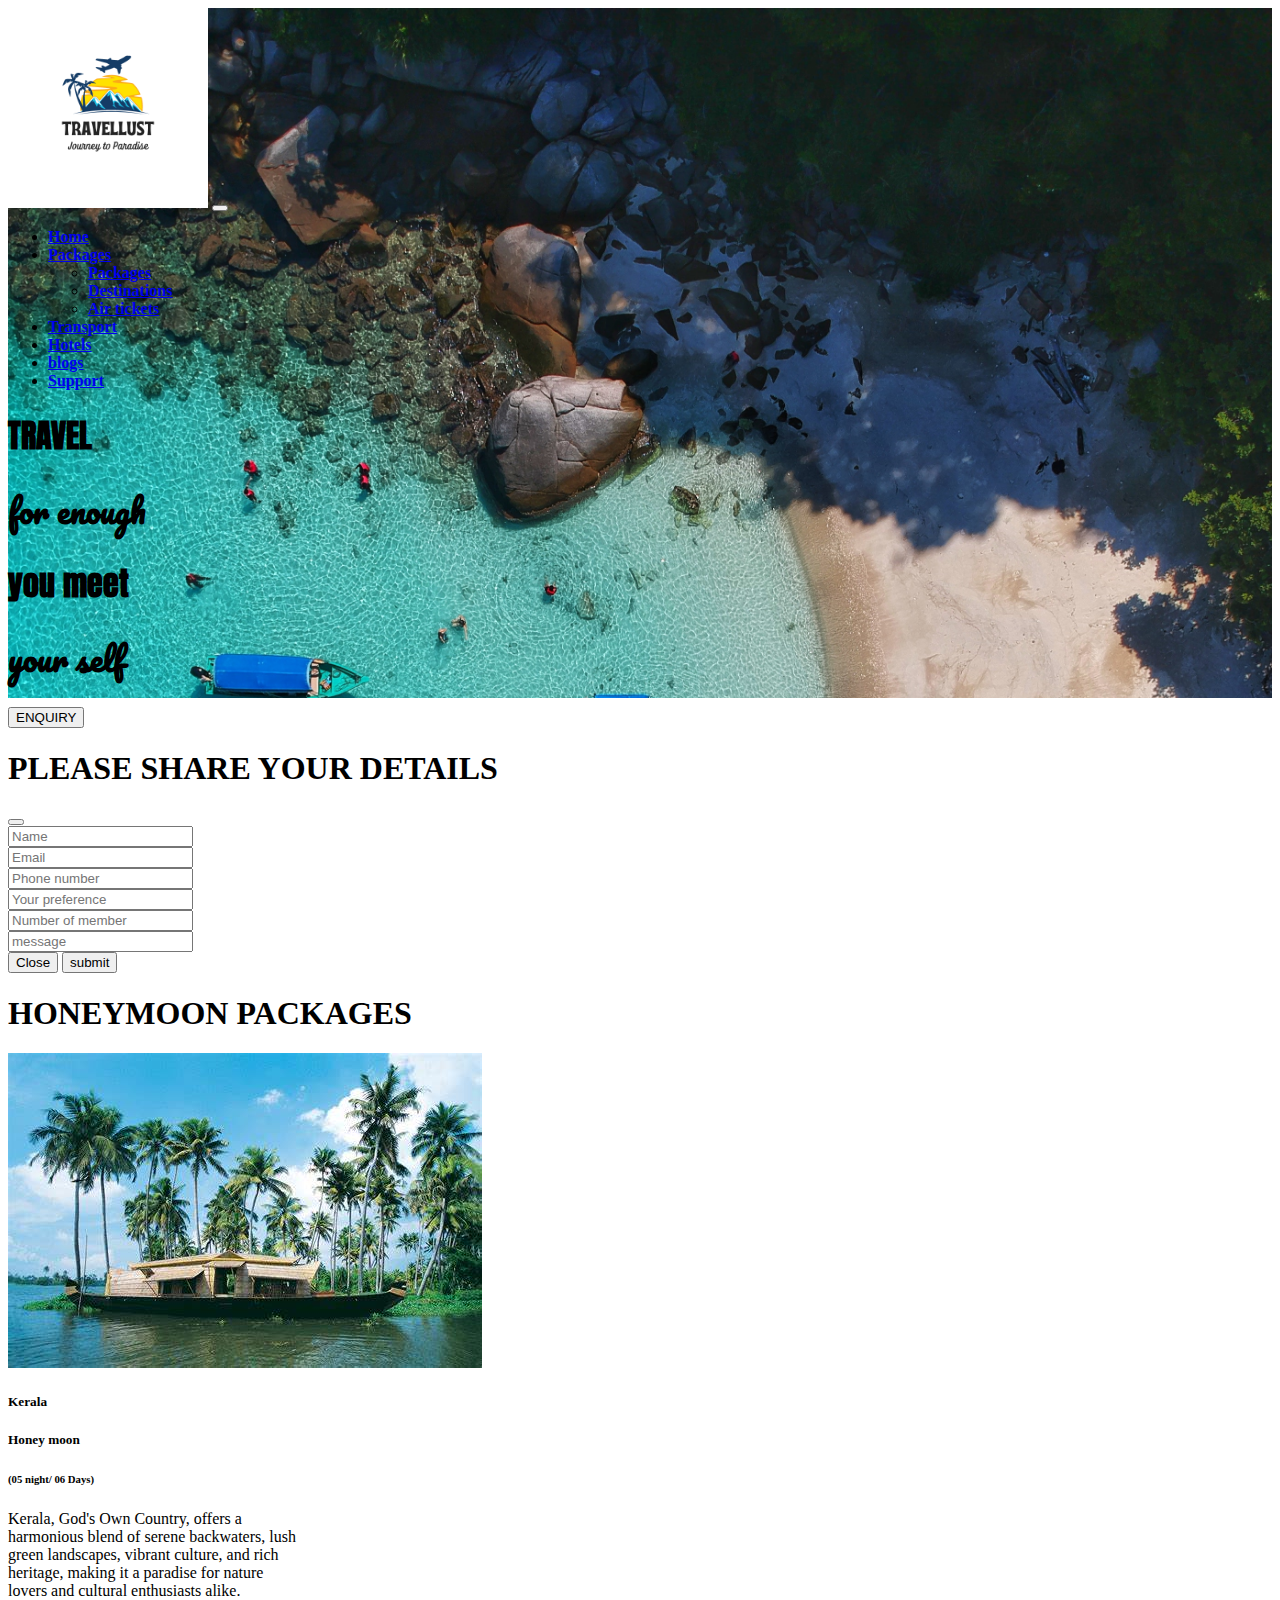
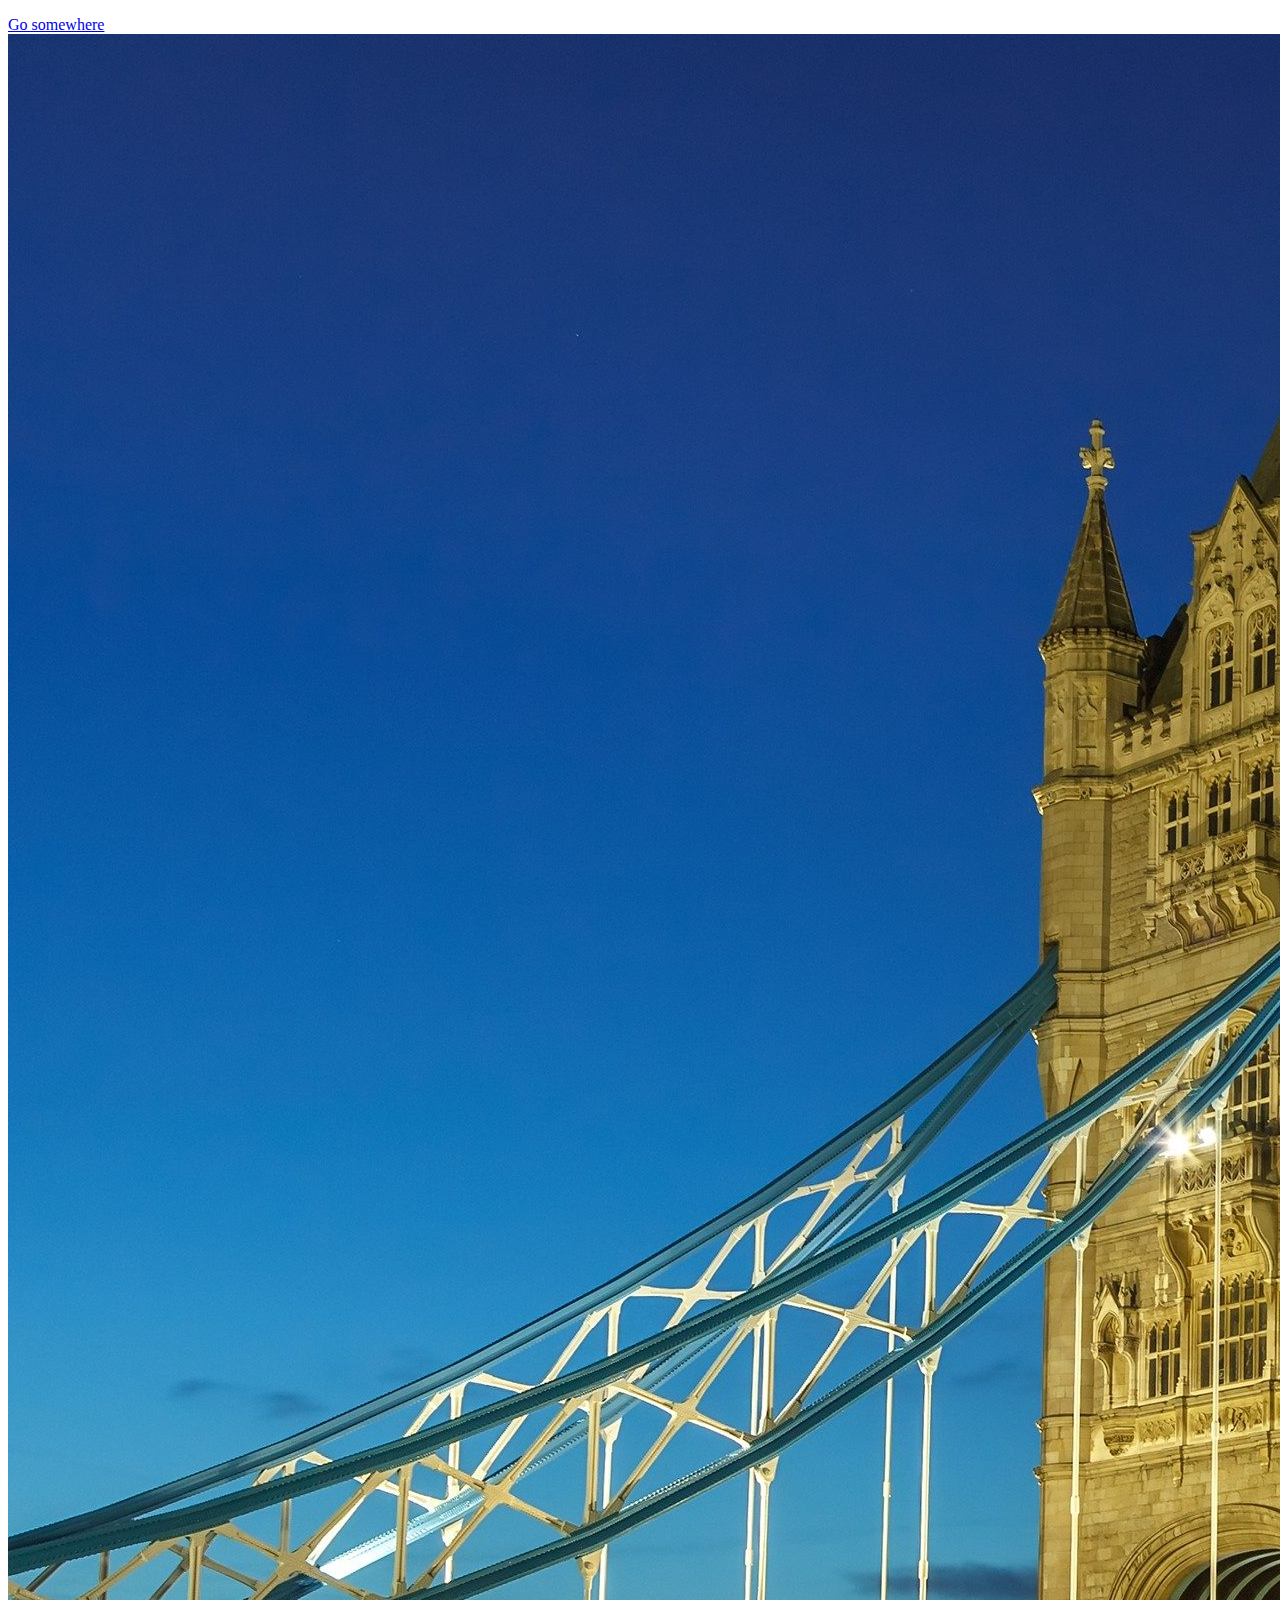
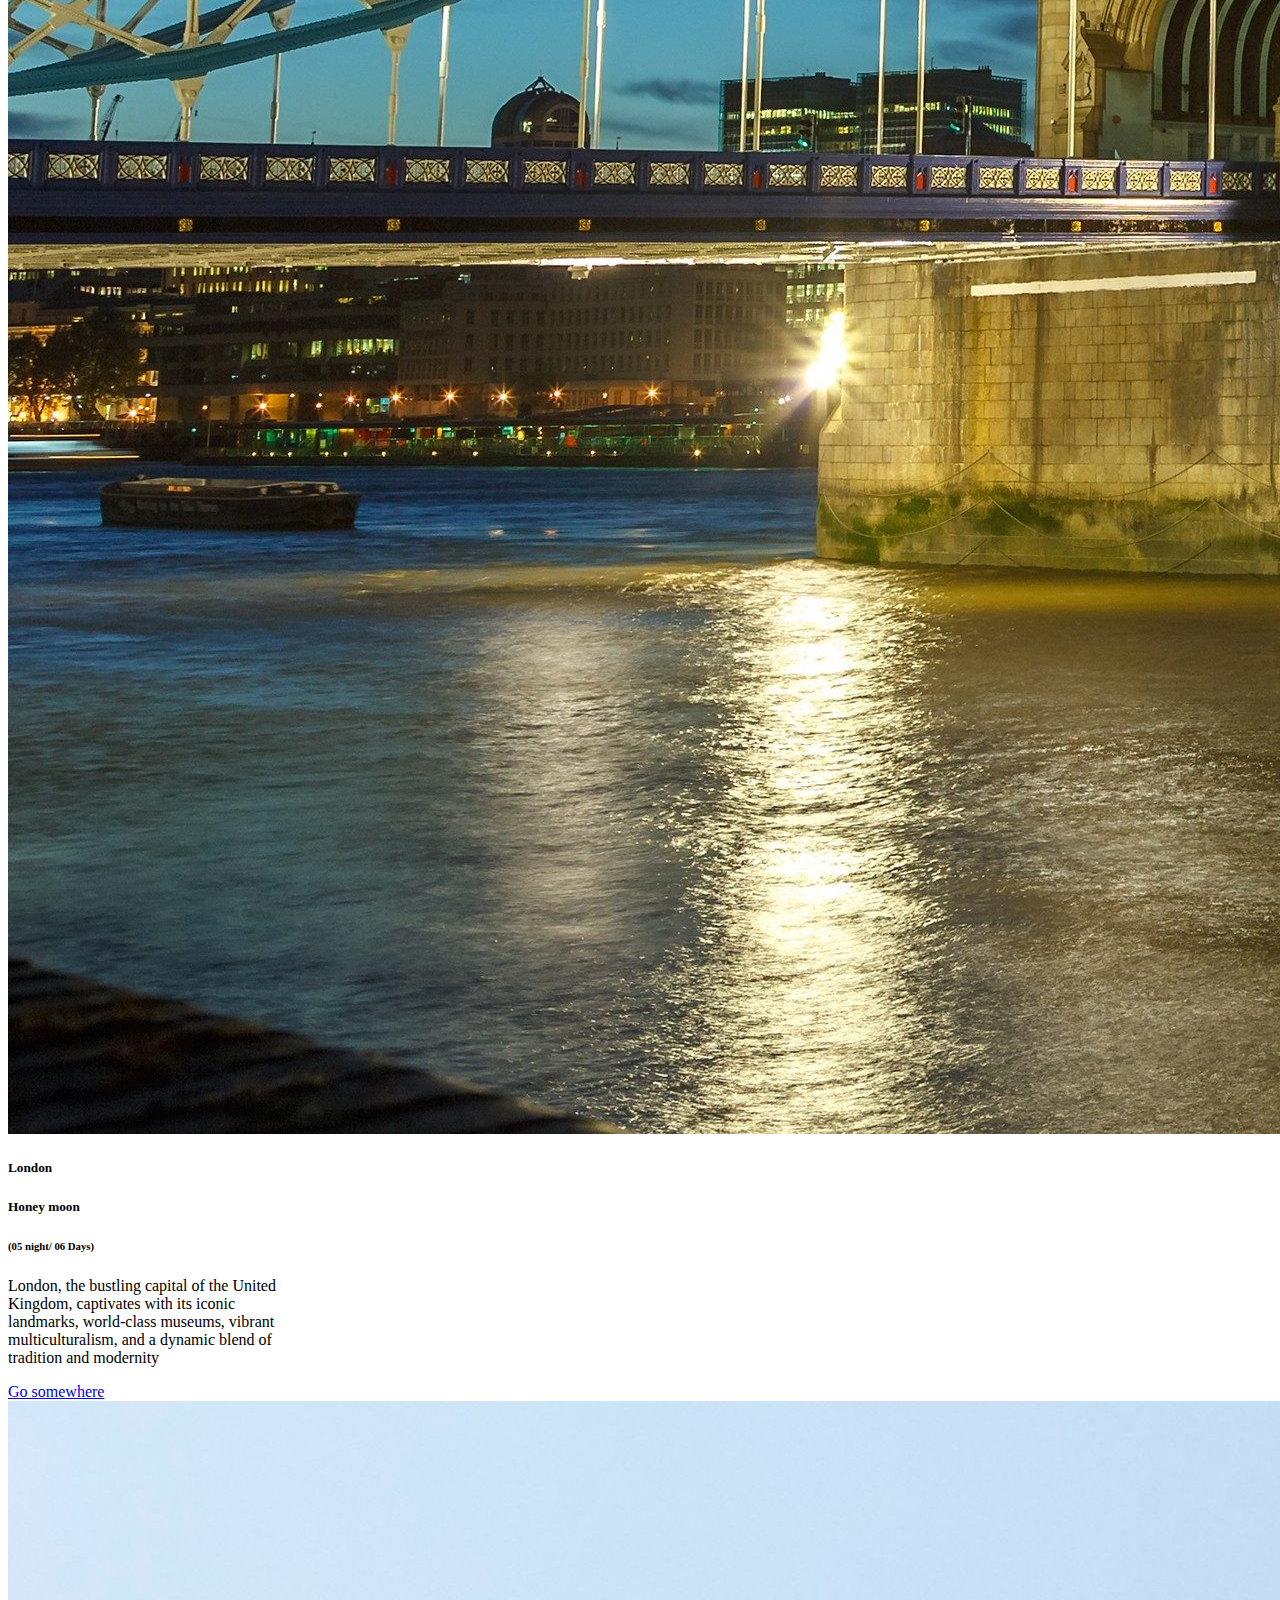
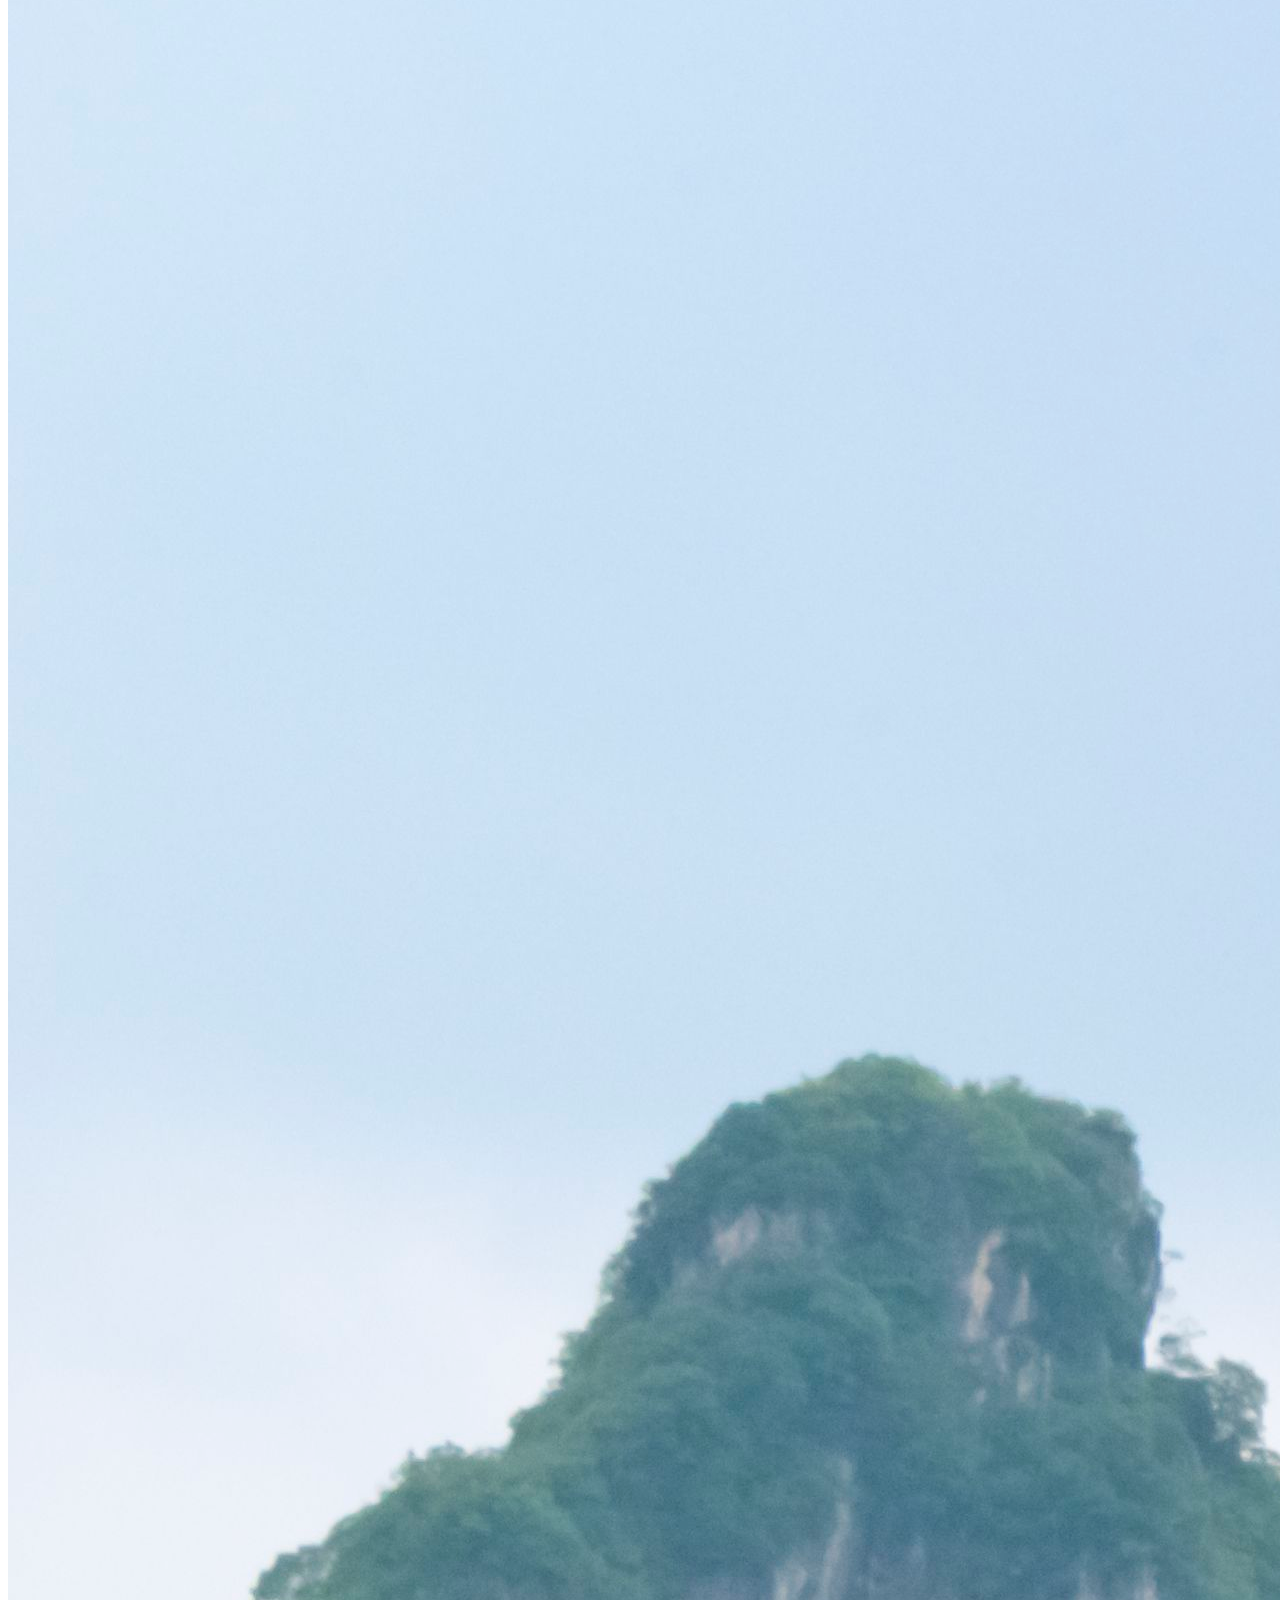
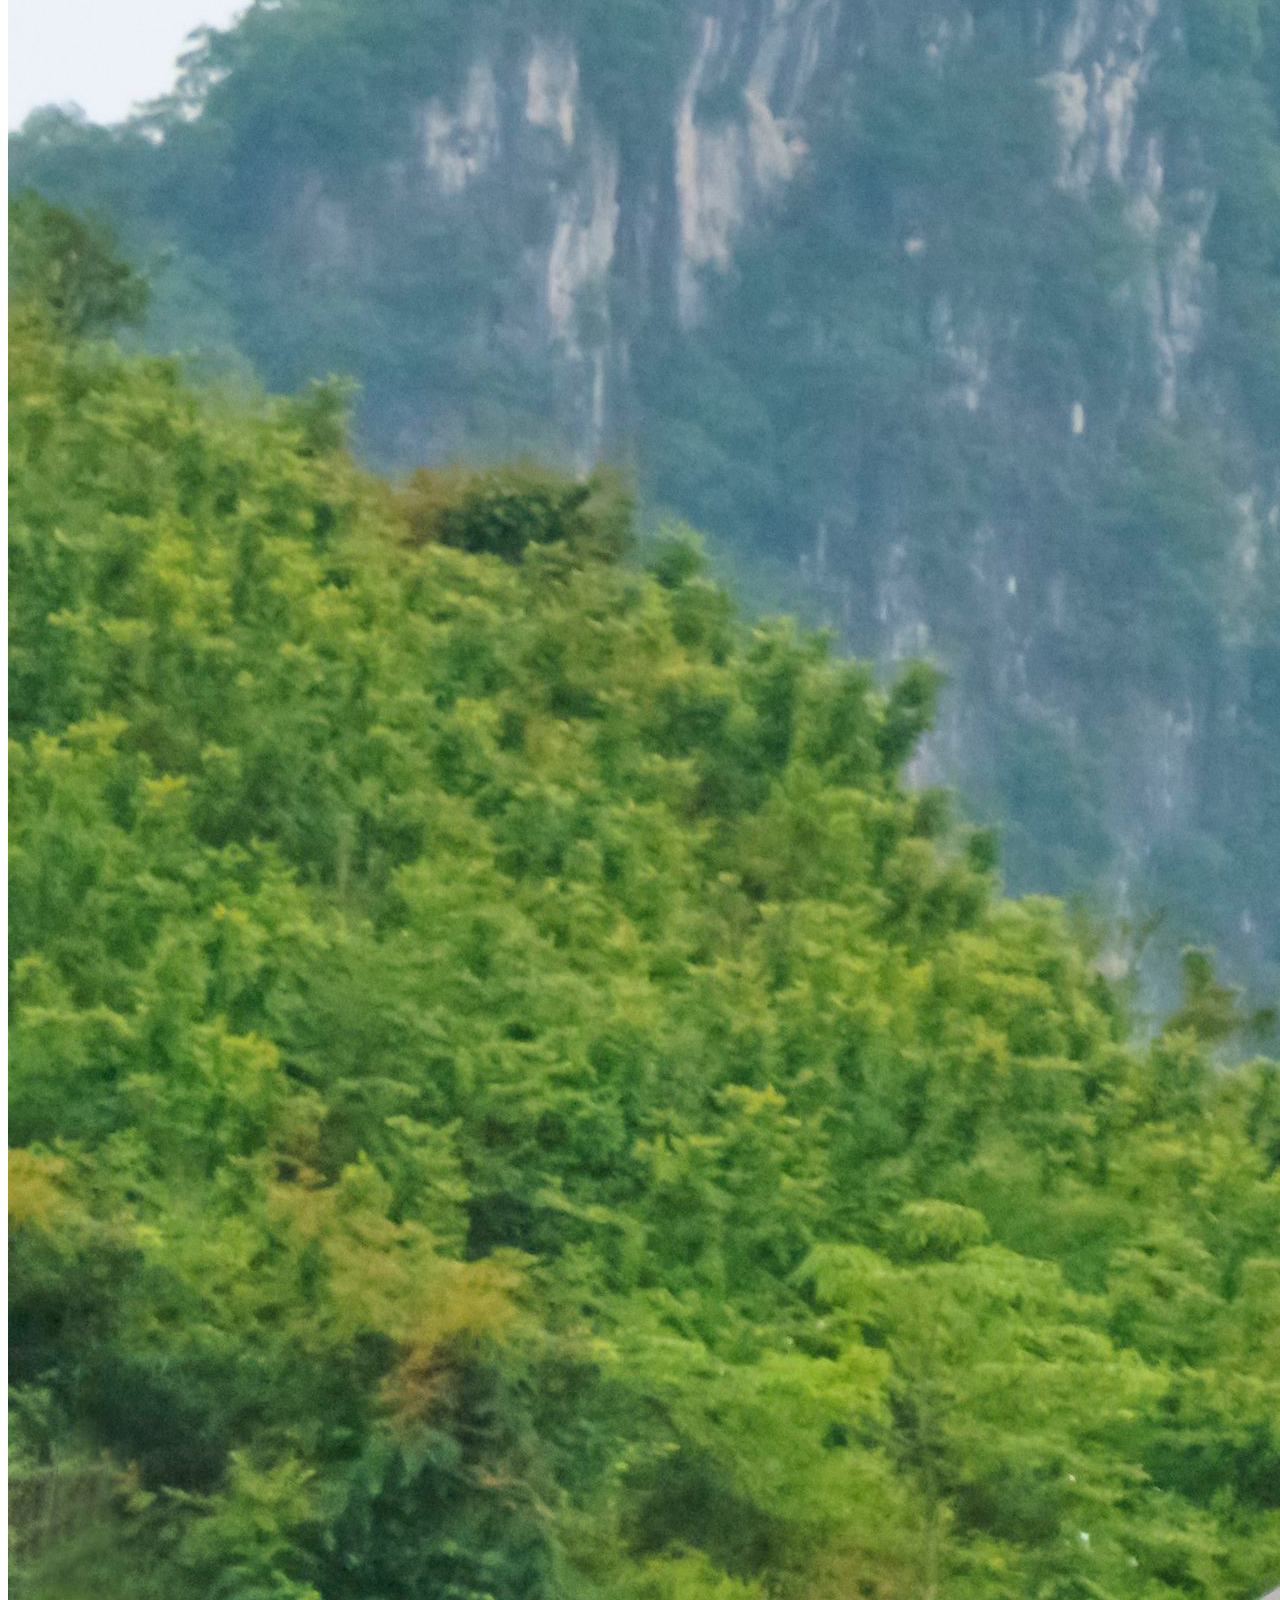
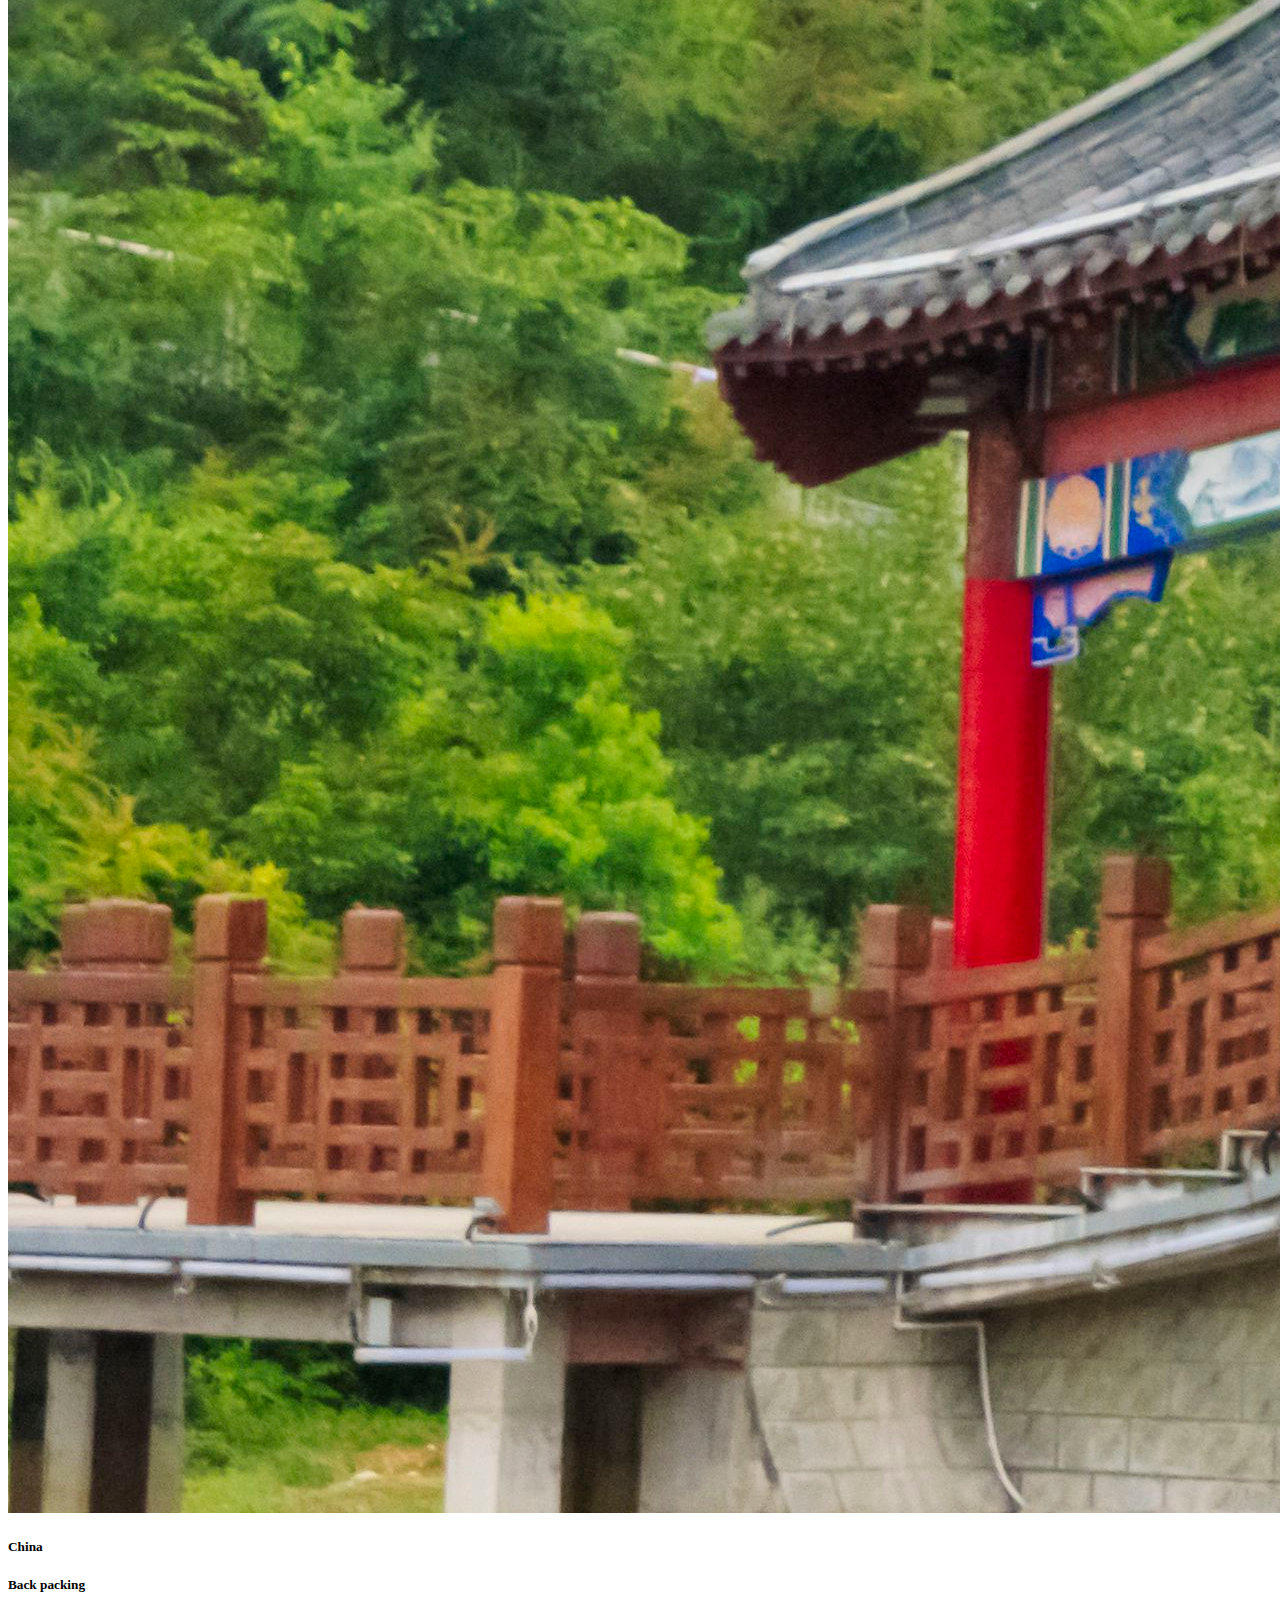
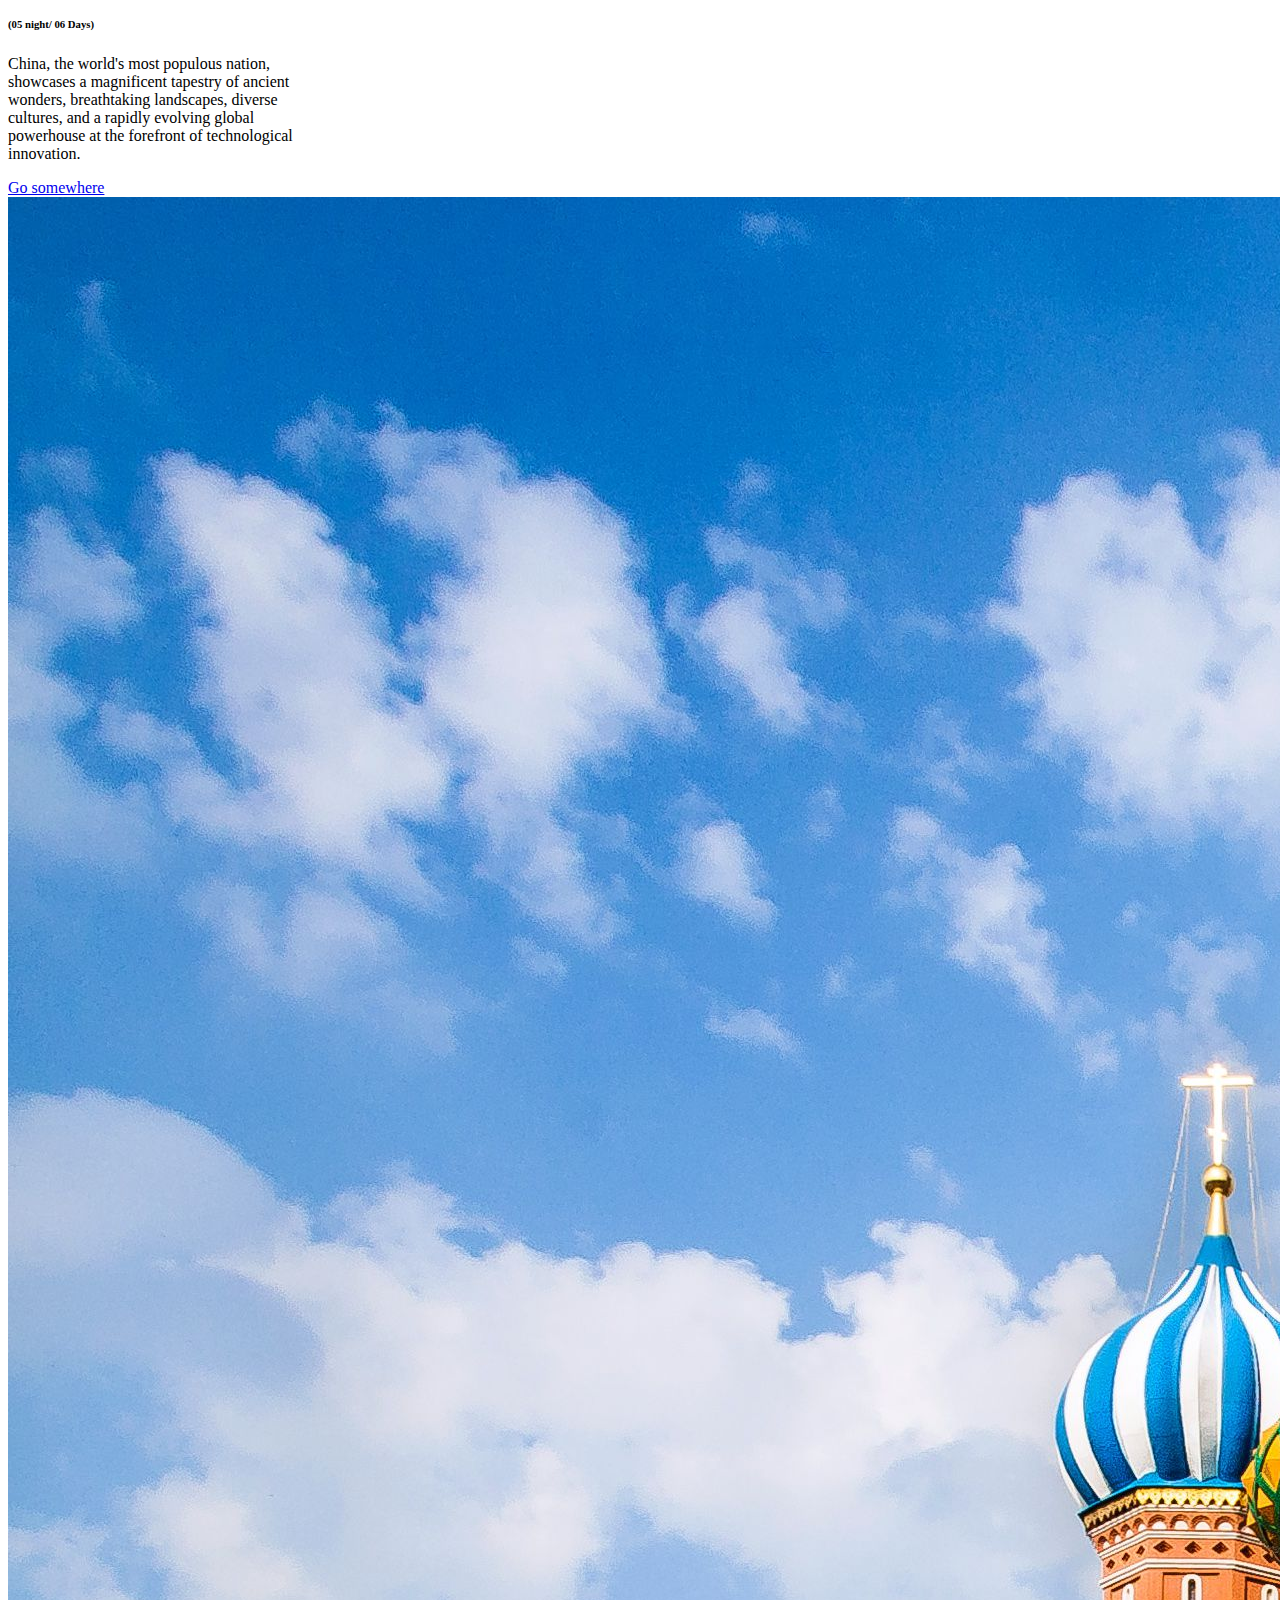
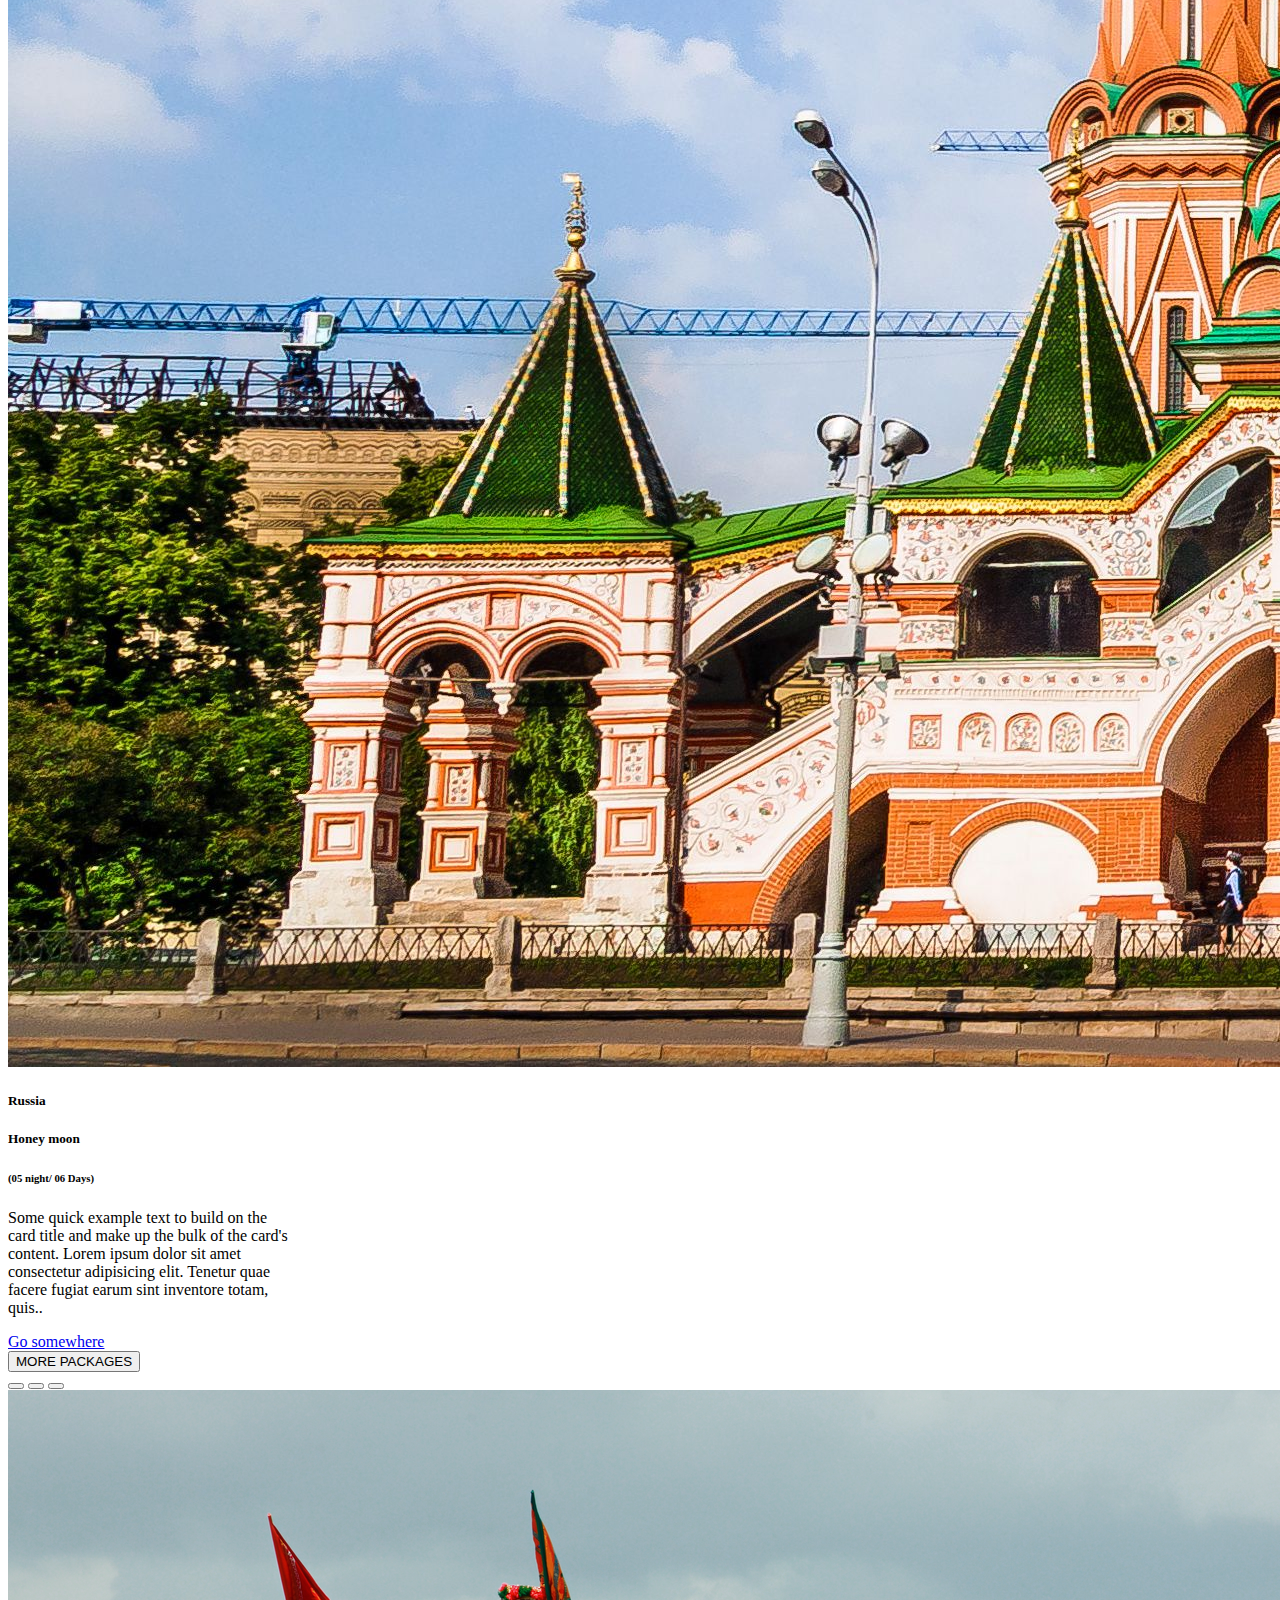
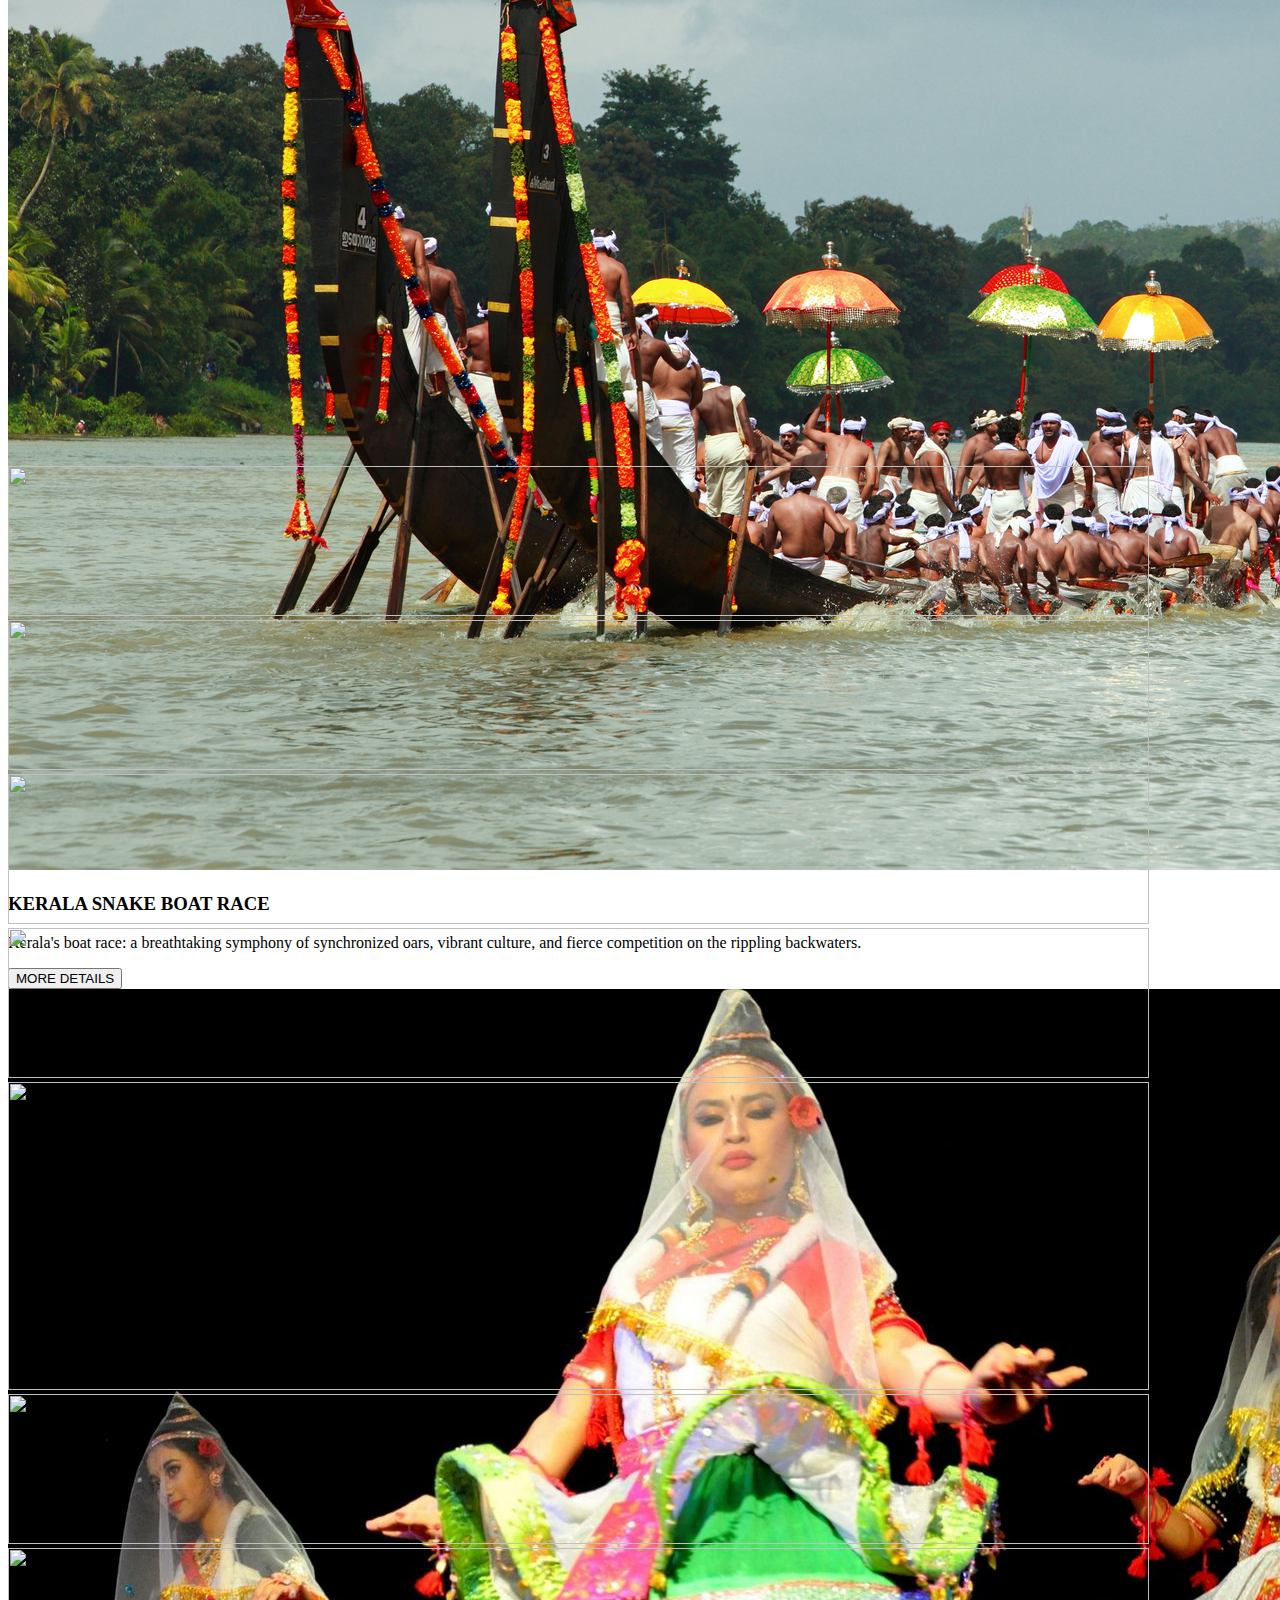
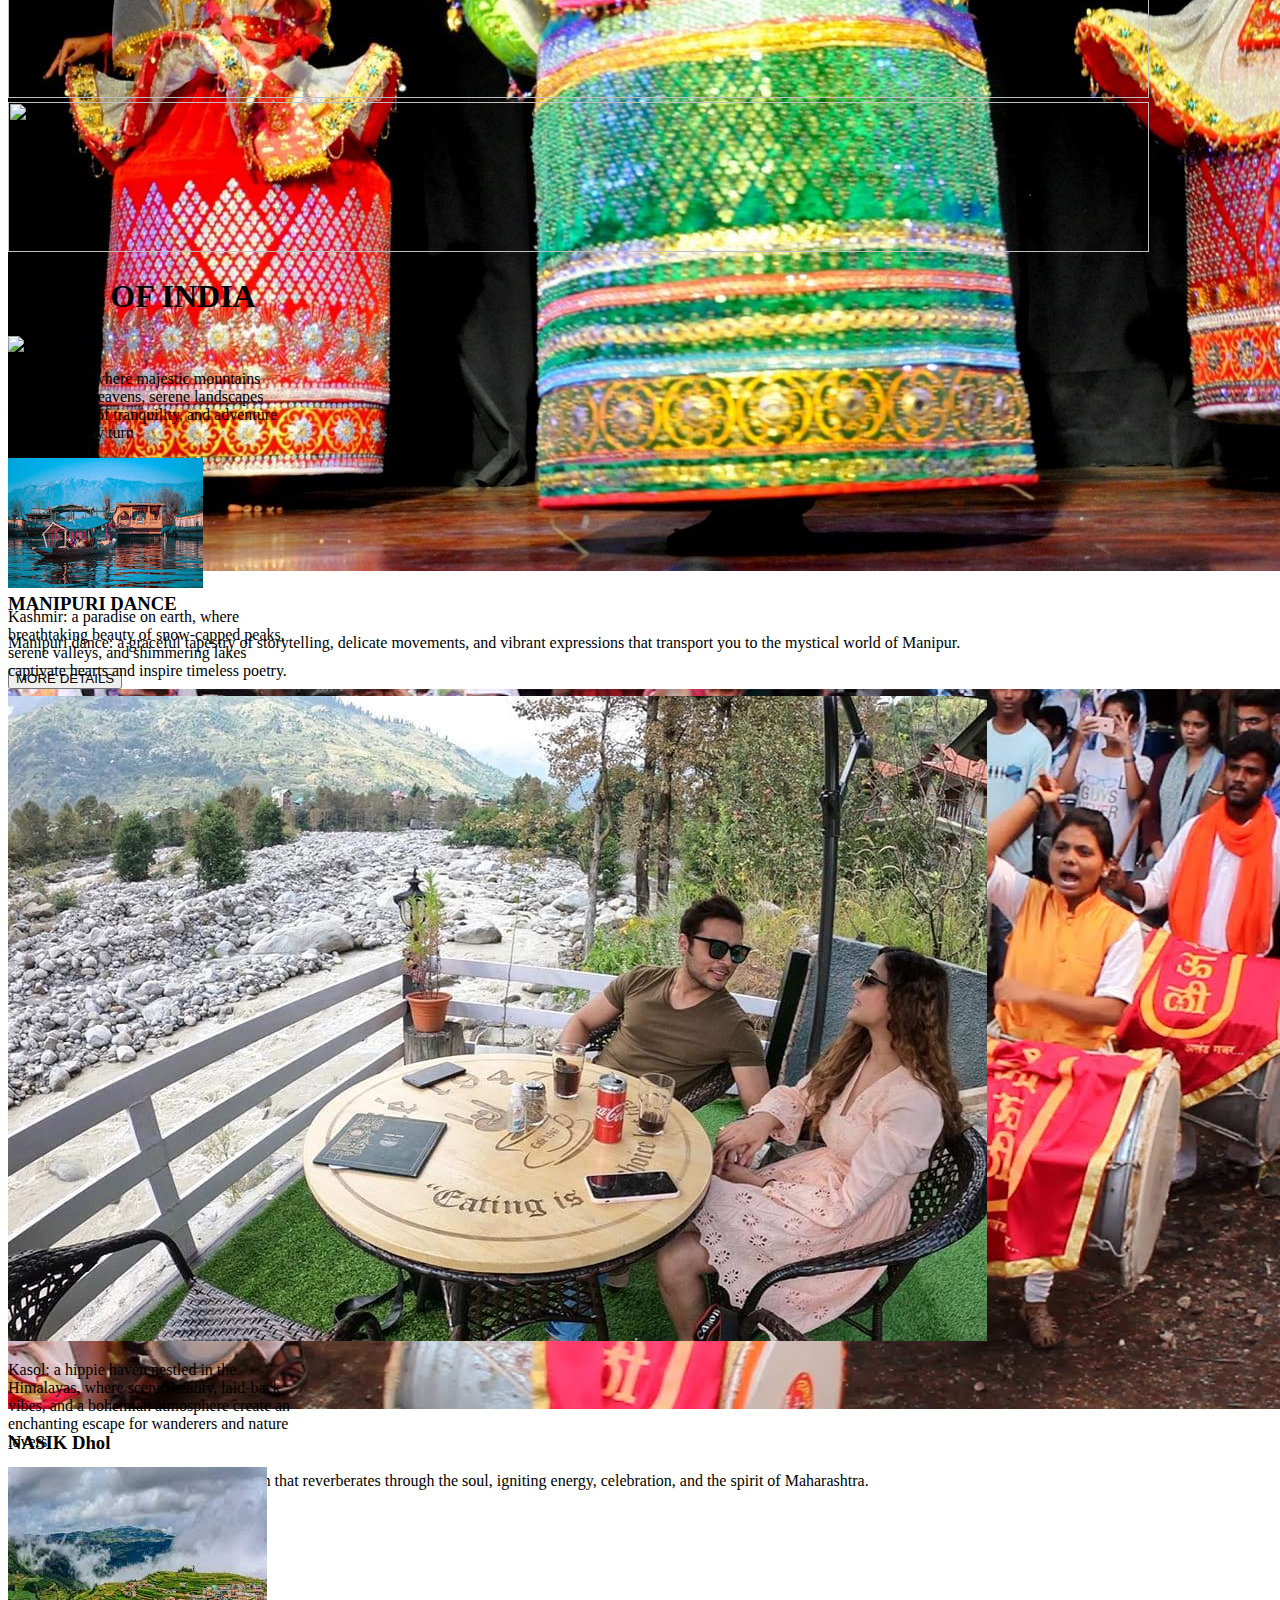
==== index.html @ fcc04235 "portfolio" ====
<!DOCTYPE html>
<html lang="en">
<head>
    <meta charset="UTF-8">
    <meta http-equiv="X-UA-Compatible" content="IE=edge">
    <meta name="viewport" content="width=device-width, initial-scale=1.0">
    <title>webdesign</title>
    <link href="https://cdn.jsdelivr.net/npm/bootstrap@5.3.0/dist/css/bootstrap.min.css" rel="stylesheet" integrity="sha384-9ndCyUaIbzAi2FUVXJi0CjmCapSmO7SnpJef0486qhLnuZ2cdeRhO02iuK6FUUVM" crossorigin="anonymous">
    <link rel="stylesheet" href="/style.css">
    <link rel="preconnect" href="https://fonts.googleapis.com">
    <link rel="preconnect" href="https://fonts.gstatic.com" crossorigin>
    <link href="https://fonts.googleapis.com/css2?family=Anton&family=Caprasimo&family=Chela+One&family=Courgette&family=Dancing+Script&family=Lobster&family=Open+Sans:ital@1&family=Pacifico&family=Permanent+Marker&family=Solway:wght@300&family=Staatliches&family=Ysabeau+Infant:wght@1&display=swap" rel="stylesheet">

<body>
  <!-- navbar div -->
  <div class="container-navbar">
   <!-- bootstrap navbar -->
   <nav class="navbar navbar-expand-lg  ">
    <div class="container-fluid">
      <a class="navbar-brand" href="#"><img src="/TRAVELLUST.png" id="img" alt=""></a>
      <button class="navbar-toggler" type="button" data-bs-toggle="collapse" data-bs-target="#navbarNavDropdown" aria-controls="navbarNavDropdown" aria-expanded="false" aria-label="Toggle navigation">
        <span class="navbar-toggler-icon"></span>
      </button>
      <div class="collapse navbar-collapse " id="navbarNavDropdown ">
        <ul class="navbar-nav ms-auto" id="navid">
          <li class="nav-item">
            <a class="nav-link active text-white " aria-current="page" href="#">Home</a>
          </li>
          <li class="nav-item dropdown">
            <a class="nav-link dropdown-toggle text-white" href="#" role="button" data-bs-toggle="dropdown" aria-expanded="false">
              Packages
            </a>
            <ul class="dropdown-menu">
              <li><a class="dropdown-item " href="#">Packages</a></li>
              <li><a class="dropdown-item " href="#">Destinations</a></li>
              <li><a class="dropdown-item " href="#">Air tickets</a></li>
            </ul>
          </li>
          <li class="nav-item">
            <a class="nav-link text-white" href="#">Transport</a>
          </li>
          <li class="nav-item">
            <a class="nav-link text-white" href="#">Hotels</a>
          </li>
          <li class="nav-item">
            <a class="nav-link text-white" href="#">blogs</a>
          </li>
          <li class="nav-item">
            <a class="nav-link text-white" href="#">Support</a>
          </li>
         
        </ul>
      </div>
    </div>
  </nav>
  <div class="row rowbgimg vh-100 d-flex justify-content-end align-content-center ">
    <div class="col-5 text-white "> 
       <div>
            <h1 style="font-family: 'Anton', sans-serif;" class="fontStyle">TRAVEL</h1>
            <h1 style="font-family: 'Pacifico', cursive;" class="fontStyle">for enough</h1>
            <h1 style="font-family: 'Anton', sans-serif;" class="fontStyle">you meet</h1>
            <h1 style="font-family: 'Pacifico', cursive;" class="fontStyle" >your self</h1>
       </div>
    </div>
    <div class="col-12 d-flex justify-content-center">
        <!-- <button class=" btn btn-success">ENQUERY</button> -->
        <!-- Button trigger modal -->
            <button type="button" class="btn btn-success" data-bs-toggle="modal" data-bs-target="#exampleModal">
            ENQUIRY
            </button>
            <div class="modal fade" id="exampleModal" tabindex="-1" aria-labelledby="exampleModalLabel" aria-hidden="true">
              <div class="modal-dialog">
              <div class="modal-content">
              <div class="modal-header">
              <h1 class="modal-title fs-5" id="exampleModalLabel">PLEASE SHARE YOUR DETAILS</h1>
              <button type="button" class="btn-close" data-bs-dismiss="modal" aria-label="Close"></button>
              </div>
              <div class="modal-body">
                  <form>
                      <div class="mb-3">
                        <input type="text" class="form-control" id="exampleInputEmail1" aria-describedby="emailHelp" placeholder="Name">
                      </div>
                      <div class="mb-3">
                          <input type="email" class="form-control" id="exampleInputEmail1" aria-describedby="emailHelp" placeholder="Email">
                      </div>
                      <div class="mb-3">
                          <input type="tel" class="form-control" id="exampleInputEmail1" aria-describedby="emailHelp" placeholder="Phone number">
                      </div>
                      <div class="mb-3">
                          <input type="tel" class="form-control" id="exampleInputEmail1" aria-describedby="emailHelp" placeholder="Your preference">
                      </div>
                      <div class="mb-3">
                          <input type="text" class="form-control" id="exampleInputEmail1" aria-describedby="emailHelp" placeholder="Number of member">
                      </div>
                      <div class="mb-3">
                          <input type="text" class="form-control" id="exampleInputEmail1" aria-describedby="emailHelp" placeholder="message">
                      </div>
                    </form>
              </div>
              <div class="modal-footer">
              <button type="button" class="btn btn-success" data-bs-dismiss="modal">Close</button>
              <button type="button" class="btn btn-danger">submit</button>
              </div>
              </div>
              </div>
               </div>
          </div>
      </div>
      <div class="row">
        <div class="col-12 text-center mt-5 mb-5">
            <h1>HONEYMOON PACKAGES</h1>
        </div>
        <div class="col-12">
          <div class="row">
              <div class="col d-flex justify-content-center align-items-center">
                  <div class="card mb-5" style="width: 18rem;">
                      <img src="/OIP.jpg" class="card-img-top" alt="...">
                      <div class="card-body">
                          <h5 class="card-title text-center">Kerala</h5>
                          <h5 class="card-title text-center">Honey moon</h5>
                          <h6 class="card-title text-danger text-center">(05 night/ 06 Days)</h6>
                          <p class="card-text".>Kerala, God's Own Country, offers a harmonious blend of serene backwaters, lush green landscapes, vibrant culture, and rich heritage, making it a paradise for nature lovers and cultural enthusiasts alike.</p>
                        <div class="text-center">  <a href="#" class="btn btn-primary">Go somewhere</a></div>
                        </div>
                    </div>
              </div>
              <div class="col d-flex justify-content-center align-items-center">
                  <div class="card mb-5" style="width: 18rem;">
                      <img src="/london.jpg" class="card-img-top" alt="...">
                      <div class="card-body">
                          <h5 class="card-title text-center">London</h5>
                          <h5 class="card-title text-center">Honey moon</h5>
                          <h6 class="card-title text-danger text-center">(05 night/ 06 Days)</h6>
                          <p class="card-text">London, the bustling capital of the United Kingdom, captivates with its iconic landmarks, world-class museums, vibrant multiculturalism, and a dynamic blend of tradition and modernity</p>
                        <div class="text-center">  <a href="#" class="btn btn-primary">Go somewhere</a></div>
                        </div>
                    </div>

              </div>
              <div class="col d-flex justify-content-center align-items-center">
                  <div class="card mb-5" style="width: 18rem;">
                      <img src="/china.jpg" class="card-img-top" alt="...">
                      <div class="card-body">
                          <h5 class="card-title text-center">China</h5>
                          <h5 class="card-title text-center">Back packing</h5>
                          <h6 class="card-title text-danger text-center">(05 night/ 06 Days)</h6>
                          <p class="card-text">China, the world's most populous nation, showcases a magnificent tapestry of ancient wonders, breathtaking landscapes, diverse cultures, and a rapidly evolving global powerhouse at the forefront of technological innovation.</p>
                        <div class="text-center">  <a href="#" class="btn btn-primary">Go somewhere</a></div>
                        </div>
                    </div>

              </div>
              <div class="col d-flex justify-content-center align-items-center">
                  <div class="card mb-5" style="width: 18rem;">
                      <img  src="/russia.jpg" class="card-img-top" alt="...">
                      <div class="card-body">
                        <h5 class="card-title text-center">Russia</h5>
                        <h5 class="card-title text-center">Honey moon</h5>
                        <h6 class="card-title text-danger text-center">(05 night/ 06 Days)</h6>
                        <p class="card-text">Some quick example text to build on the card title and make up the bulk of the card's content. Lorem ipsum dolor sit amet consectetur adipisicing elit. Tenetur quae facere fugiat earum sint inventore totam, quis..</p>
                      <div class="text-center">  <a href="#" class="btn btn-primary">Go somewhere</a></div>
                      </div>
                    </div>

              </div>
          </div>
      </div>
      <div class="col-12 text-center mb-5">
        <button class="btn btn-primary">MORE PACKAGES</button>
    </div>
    <div class="row  bg-body-tertiary">
      <div class="col-12 mb-5" style="height: 300px;">
          <div id="carouselExampleDark" class="carousel carousel-dark h-100 slide">
              <div class="carousel-indicators">
                <button type="button" data-bs-target="#carouselExampleDark" data-bs-slide-to="0" class="active" aria-current="true" aria-label="Slide 1"></button>
                <button type="button" data-bs-target="#carouselExampleDark" data-bs-slide-to="1" aria-label="Slide 2"></button>
                <button type="button" data-bs-target="#carouselExampleDark" data-bs-slide-to="2" aria-label="Slide 3"></button>
              </div>
              <div class="carousel-inner h-100">
                <div class="carousel-item active" data-bs-interval="10000">
                  <img src="/boatrace.jpg" class="d-block w-100" alt="...">
                  <div class="carousel-caption d-none d-md-block position-absolutes top-0 mt-5 pt-5">
                    <h3 class="text-white">KERALA SNAKE BOAT RACE</h3>
                    <p class="text-white">Kerala's boat race: a breathtaking symphony of synchronized oars, vibrant culture, and fierce competition on the rippling backwaters.</p>
                    <button class="btn btn-primary">MORE DETAILS</button>
                  </div>
                </div>
                <div class="carousel-item" data-bs-interval="2000">
                  <img src="/MANIPURI.jpg" class="d-block w-100" alt="...">
                  <div class="carousel-caption d-none d-md-block position-absolute top-0 mt-5 pt-5">
                      <h3 class="text-white">MANIPURI DANCE</h3>
                      <p class="text-white">Manipuri dance: a graceful tapestry of storytelling, delicate movements, and vibrant expressions that transport you to the mystical world of Manipur.</p>
                      <button class="btn btn-primary">MORE DETAILS</button>
                    </div>
                </div>
                <div class="carousel-item">
                  <img src="/dhol.jpg" class="d-block w-100" alt="...">
                  <div class="carousel-caption d-none d-md-block position-absolute top-0 mt-5 pt-5">
                      <h3 class="text-white">NASIK Dhol</h3>
                    <p class="text-white">Nasik Dhol culture: a thunderous rhythm that reverberates through the soul, igniting energy, celebration, and the spirit of Maharashtra.</p>
                      <button class="btn btn-primary">MORE DETAILS</button>
                    </div>
                </div>
              </div>
              <button class="carousel-control-prev" type="button" data-bs-target="#carouselExampleDark" data-bs-slide="prev">
                <span class="carousel-control-prev-icon" aria-hidden="true"></span>
                <span class="visually-hidden">Previous</span>
              </button>
              <button class="carousel-control-next" type="button" data-bs-target="#carouselExampleDark" data-bs-slide="next">
                <span class="carousel-control-next-icon" aria-hidden="true"></span>
                <span class="visually-hidden">Next</span>
              </button>
            </div>
      </div>
      <div class="row mt-5 mb-5">
        <div class="col-md-12">
            <div class="row">
                <div class="col-md-6 mb-1 d-flex justify-content-center align-items-center">
                  <iframe width="693" height="390" src="https://www.youtube.com/embed/35npVaFGHMY" title="YouTube video player" frameborder="0" allow="accelerometer; autoplay; clipboard-write; encrypted-media; gyroscope; picture-in-picture; web-share" allowfullscreen></iframe>

                </div>
                <div class="col-md-6">
                    <div class="row">
                        <div class="col-md-3 ps-0 pe-0">
                            <div class="row">
                                <div class="col-12 m-1">
                                    <img class="thrimg" src="https://images.unsplash.com/photo-1602216056096-3b40cc0c9944?ixlib=rb-4.0.3&ixid=M3wxMjA3fDB8MHxwaG90by1wYWdlfHx8fGVufDB8fHx8fA%3D%3D&auto=format&fit=crop&w=1332&q=80" alt="" srcset="">
                                </div>
                                <div class="col-12 m-1">
                                    <img class="thrimg" src="https://images.unsplash.com/photo-1491497895121-1334fc14d8c9?ixlib=rb-4.0.3&ixid=M3wxMjA3fDB8MHxwaG90by1wYWdlfHx8fGVufDB8fHx8fA%3D%3D&auto=format&fit=crop&w=1170&q=80" alt="" srcset="">
                                </div>
                                <div class="col-12 m-1">
                                    <img class="thrimg" src="https://images.unsplash.com/photo-1610817201767-793a9130ce07?ixlib=rb-4.0.3&ixid=M3wxMjA3fDB8MHxwaG90by1wYWdlfHx8fGVufDB8fHx8fA%3D%3D&auto=format&fit=crop&w=1062&q=80" alt="" srcset="">
                                </div>
                            </div>

                        </div>
                        <div class="col-md-3 ps-0 pe-0">
                            <div class="row">
                                <div class="col-12 m-1">
                                    <img class="thrimg" src="https://images.unsplash.com/photo-1589983846997-04788035bc83?ixlib=rb-4.0.3&ixid=M3wxMjA3fDB8MHxwaG90by1wYWdlfHx8fGVufDB8fHx8fA%3D%3D&auto=format&fit=crop&w=1074&q=80" alt="" srcset="">
                                </div>
                                <div class="col-12 m-1">
                                    <img class="forimg " src="https://images.unsplash.com/photo-1583513645242-25a32d451084?ixlib=rb-4.0.3&ixid=M3wxMjA3fDB8MHxwaG90by1wYWdlfHx8fGVufDB8fHx8fA%3D%3D&auto=format&fit=crop&w=387&q=80" alt="" srcset="">
                                </div>
                            </div>

                        </div>
                        <div class="col-md-6 ps-0 pe-0">
                            <div class="row">
                                <div class="col-12 m-1">
                                    <img class="thrimg" src="https://images.unsplash.com/photo-1575305327780-a887f284432f?ixlib=rb-4.0.3&ixid=M3wxMjA3fDB8MHxwaG90by1wYWdlfHx8fGVufDB8fHx8fA%3D%3D&auto=format&fit=crop&w=1331&q=80" alt="" srcset="">
                                </div>
                                <div class="col-12 m-1">
                                    <img class="thrimg" src="https://images.unsplash.com/photo-1605955794720-651b9ae7f5e7?ixlib=rb-4.0.3&ixid=M3wxMjA3fDB8MHxwaG90by1wYWdlfHx8fGVufDB8fHx8fA%3D%3D&auto=format&fit=crop&w=1930&q=80" alt="" srcset="">
                                </div>
                                <div class="col-12 m-1">
                                    <img class="thrimg" src="https://images.unsplash.com/photo-1591420699297-88e82958f324?ixlib=rb-4.0.3&ixid=M3wxMjA3fDB8MHxwaG90by1wYWdlfHx8fGVufDB8fHx8fA%3D%3D&auto=format&fit=crop&w=1170&q=80" alt="" srcset="">
                                </div>
                            </div>
                        </div>
                    </div>

                </div>
            </div>
        </div>
    </div>
</div>
<div class="row mb-5">
  <div class="col-md-12 mt-5 mb-5 text-center">
      <h1>GEMS OF INDIA</h1>
  </div>
  <div class="col-md-12">
      <div class="row">
          <div class="col mb-5 d-flex justify-content-center align-items-center">
              <div class="bg-light border border-5 p-1" style="width: 18rem;">
                  <img src="https://images.unsplash.com/photo-1553787931-f70f4728af0e?ixlib=rb-4.0.3&ixid=M3wxMjA3fDB8MHxwaG90by1wYWdlfHx8fGVufDB8fHx8fA%3D%3D&auto=format&fit=crop&w=1074&q=80" class="card-img-top" alt="...">
                  <div class="card-body">
                    <p class="card-text">Leh Ladakh: where majestic mountains embrace the heavens, serene landscapes whisper tales of tranquility, and adventure awaits at every turn</p>
                  </div>
                </div>
          </div>
          <div class="col mb-5 d-flex justify-content-center align-items-center">
              <div class="bg-light border border-5 p-1" style="width: 18rem;">
                  <img src="/kashmir.jpg" class="card-img-top" alt="...">
                  <div class="card-body">
                    <p class="card-text">Kashmir: a paradise on earth, where breathtaking beauty of snow-capped peaks, serene valleys, and shimmering lakes captivate hearts and inspire timeless poetry.</p>
                  </div>
                </div>
          </div>
          <div class="col mb-5 d-flex justify-content-center align-items-center">
              <div class=" bg-light border border-5 p-1" style="width: 18rem;">
                  <img src="/kasol.jpg" class="card-img-top" alt="...">
                  <div class="card-body">
                    <p class="card-text">Kasol: a hippie haven nestled in the Himalayas, where scenic beauty, laid-back vibes, and a bohemian atmosphere create an enchanting escape for wanderers and nature lovers.
                  </div>
                </div>
          </div>
          <div class="col mb-5 d-flex justify-content-center align-items-center">
              <div class="bg-light border border-5 p-1" style="width: 18rem;">
                  <img src="/kodai.jpg" class="card-img-top" alt="...">
                  <div class="card-body">
                    <p class="card-text">Kodaikanal: the misty hill station that enchants with its emerald-green valleys, cascading waterfalls, and tranquil serenity, offering a perfect retreat amidst nature's embrace.</p>
                  </div>
                </div>
          </div>
          <hr>
      </div>

  </div>

</div>
<div class="row">
  <div class="col-md-12 text-center mt-5 mb-5">
      <h1>OUR PREMIUM FEATURES</h1>
      <span>we will make your dream comes true</span>
  </div>
  <div class="col-md-12 mb-5">
      <div class="row">
          <div class="col d-flex justify-content-center align-items-center mt-5">
              <div class="border border-5 border-light text-center shadowbox">
                  <img  src="./assets/img/bikeride.png" alt="" srcset="" style="width:14rem">
                  <h6 class="mt-2">FREE BIKE RIDE</h6>
                  <a href="" class="text-primary text-decoration-none">learn More</a>
              </div>
          </div>
          <div class="col d-flex justify-content-center align-items-center mt-5">
              <div class="border border-5 border-light text-center shadowbox">
                  <img  src="./assets/img/fair.png" alt="" srcset="" style="width:14rem">
                  <h6 class="mt-2">CAMPFIRE</h6>
                  <a href="" class="text-primary text-decoration-none">learn More</a>
              </div>
          </div>
          <div class="col d-flex justify-content-center align-items-center mt-5">
              <div class="border border-5 border-light text-center shadowbox">
                  <img  src="./assets/img/internet.png" alt="" srcset="" style="width:13rem">
                  <h6 class="mt-5">24*7 SUPPORT</h6>
                  <a href="" class="text-primary text-decoration-none">learn More</a>
              </div>
          </div>
          <div class="col d-flex justify-content-center align-items-center mt-5">
              <div class="border border-5 border-light text-center shadowbox ">
                  <div class="d-flex justify-content-center align-items-center "><img src="./assets/img/gaid.png"  alt="" srcset="" style="width:14rem"></div>
                  <h6 class="mt-2">TOUR GUIDE</h6>
                  <a href="" class="text-primary text-decoration-none">learn More</a>
              </div>
          </div>
      </div>
  </div>
</div>
<div class="row">
  <div class="col-md-12 text-center mt-5 mb-5">
      <h1>OUR CUSTOMER LOVE</h1>
      
  </div>
  <div class="col-md-12 mt-5 mb-5">
      <div class="row">
          <div class="col d-flex justify-content-center align-items-center">
              <div class="border border-5 border-light text-center shadowbox  mb-5">
                  <img  src="https://images.unsplash.com/photo-1490723186985-6d7672633c86?ixlib=rb-4.0.3&ixid=M3wxMjA3fDB8MHxwaG90by1wYWdlfHx8fGVufDB8fHx8fA%3D%3D&auto=format&fit=crop&w=1169&q=80" alt="" srcset="" style="width:18rem">
                  <div class="pt-2 pb-2">
                      <i class="fa-solid fa-star" style="color: #5bbc1a;"></i>
                      <i class="fa-solid fa-star" style="color: #5bbc1a;"></i>
                      <i class="fa-solid fa-star" style="color: #5bbc1a;"></i>
                      <i class="fa-solid fa-star" style="color: #5bbc1a;"></i>
                      <i class="fa-solid fa-star" style="color: #5bbc1a;"></i>
                  </div>
                  <h6 class="">Michael & Jenny </h6>
                  <p class="pe-5 ps-5" style="text-align: justify">Lorem ipsum dolor sit amet consectetur adipisicing elit. Eaque, quam sapiente fugiat animi vero at ratione, est provident quo iste esse delectus atque! Exercitationem maxime, sequi repellendus natus porro accusantium!</p>
              </div>
          </div>
          <div class="col d-flex justify-content-center align-items-center">
              <div class="border border-5 border-light text-center shadowbox mb-5">
                  <img  src="https://images.unsplash.com/photo-1500771967326-9b2f6200d1c6?ixlib=rb-4.0.3&ixid=M3wxMjA3fDB8MHxwaG90by1wYWdlfHx8fGVufDB8fHx8fA%3D%3D&auto=format&fit=crop&w=1170&q=80" alt="" srcset="" style="width:18rem">
                  <div class="pt-2 pb-2">
                      <i class="fa-solid fa-star" style="color: #5bbc1a;"></i>
                      <i class="fa-solid fa-star" style="color: #5bbc1a;"></i>
                      <i class="fa-solid fa-star" style="color: #5bbc1a;"></i>
                      <i class="fa-solid fa-star" style="color: #5bbc1a;"></i>
                      <i class="fa-solid fa-star" style="color: #5bbc1a;"></i>
                  </div>
                  <h6 class="">Rohith & Amrutha</h6>
                  <p class="pe-5 ps-5" style="text-align: justify">Lorem ipsum dolor sit, amet consectetur adipisicing elit. Sequi neque voluptas eveniet facilis nostrum quae in dolorem quo beatae facere voluptates quos amet optio sapiente natus, officiis obcaecati impedit aliquam.</p>
              </div>
          </div>
          <div class="col d-flex justify-content-center align-items-center">
              <div class="border border-5 border-light text-center shadowbox mb-5">
                  <img  src="https://images.unsplash.com/photo-1501901609772-df0848060b33?ixlib=rb-4.0.3&ixid=M3wxMjA3fDB8MHxwaG90by1wYWdlfHx8fGVufDB8fHx8fA%3D%3D&auto=format&fit=crop&w=1170&q=80" alt="" srcset="" style="width:18rem">
                  <div class="pt-2 pb-2">
                      <i class="fa-solid fa-star" style="color: #5bbc1a;"></i>
                      <i class="fa-solid fa-star" style="color: #5bbc1a;"></i>
                      <i class="fa-solid fa-star" style="color: #5bbc1a;"></i>
                      <i class="fa-solid fa-star" style="color: #5bbc1a;"></i>
                      <i class="fa-solid fa-star" style="color: #5bbc1a;"></i>
                  </div>
                  <h6 class="">James & Anna</h6>
                 <p class="pe-5 ps-5" style="text-align: justify">Lorem ipsum dolor sit amet consectetur adipisicing elit. Libero, possimus distinctio odio perspiciatis blanditiis optio numquam exercitationem rem velit error unde porro nihil ratione! Quisquam a est laborum provident magnam.</p>
                
                 
              </div>
          </div>
          <!-- <div class="col d-flex justify-content-center align-items-center">
              <div class="border border-5 border-light text-center shadowbox ">
                  <div class="d-flex justify-content-center align-items-center"><img src="https://images.unsplash.com/photo-1521145239174-279dc2227166?ixlib=rb-4.0.3&ixid=M3wxMjA3fDB8MHxwaG90by1wYWdlfHx8fGVufDB8fHx8fA%3D%3D&auto=format&fit=crop&w=1170&q=80"  alt="" srcset="" style="width:18rem"></div>
                  <h6 class="">Jack & Rose</h6>
                  <p style="text-align: justify;">Lorem ipsum dolor sit amet consectetur adipisicing elit. Qui fugiat soluta, corporis nemo, suscipit asperiores nesciunt, vero minima eos rem dolore obcaecati hic ipsa ipsum veritatis consectetur enim? Deserunt, non.</p>
              </div>
          </div> -->
      </div>
  </div>
</div>
<div class="row " style="background-color: rgb(30, 48, 80);">
  <div class="col-md-12">
      <div class="row">
          <div class="col-md-4 d-flex justify-content-center align-items-start">
              <div class="mt-5 mb-5">
                  <h3 style="color: orange;">ABOUT US</h3>
                  <ul class="ps-0 fw-bold" style="list-style: none; line-height: 35px;">
                      <li><a href="http://" class="text-decoration-none text-white">Our Company</a></li>
                      <li><a href="http://" class="text-decoration-none text-white">Our Management</a></li>
                      <li><a href="http://" class="text-decoration-none text-white">Connections</a></li>
                      <li><a href="http://" class="text-decoration-none text-white">Annual Reports</a></li>
                      <li><a href="http://" class="text-decoration-none text-white">Our Network</a></li>
                  </ul>
              </div>
          </div>
          <div class="col-md-4 mt-5 mb-5 d-flex justify-content-center align-items-start">
              <div class="row">
                  <div class="col-12 text-center">
                      <h3 style="color: orange;"> SOCIAL MEDIA</h3>
                  </div>
                  <div class="col-12 fs-1 d-flex justify-content-center">
                      <i class="fa-brands fa-facebook m-3" style="color: #ffffff;"></i>
                      <i class="fa-brands fa-twitter m-3" style="color: #ffffff;"></i>
                      <i class="fa-brands fa-instagram m-3"  style="color: #ffffff;"></i>
                      <i class="fa-brands fa-whatsapp m-3" style="color: #ffffff;"></i>

                  </div>
              </div>
          </div>
          <div class="col-md-4 mt-5 mb-5 d-flex justify-content-center align-items-center">
              <div class="row">
                  <div class="col-12">
                      <img src="./assets/img/trip.png" alt="" srcset="">
                  </div>
                  <div class="col-12 text-white text-center">
                      <h3>EXPLORE THE WORLD</h3>
                  </div>
                 
              </div>
          </div>
      </div>
  </div>
  <div class="col-md-12 text-center text-white mt-3 mb-3">
      <span>&copy; Travel iNDiA &COPY;MANU M | </span>
  </div>
</div>
</body>
<script src="https://cdn.jsdelivr.net/npm/bootstrap@5.3.0/dist/js/bootstrap.bundle.min.js" integrity="sha384-geWF76RCwLtnZ8qwWowPQNguL3RmwHVBC9FhGdlKrxdiJJigb/j/68SIy3Te4Bkz" crossorigin="anonymous"></script>
</html>
---- style.css ----
.container-navbar{
    background-image: url(/gaddafi-rusli-2ueUnL4CkV8-unsplash.jpg) ;
    background-repeat: no-repeat;
    background-size: cover;
    height: 690px;

}
.container-navbar background-image {
    max-width: 100%;
    max-height: 100%;
  }
  .thrimg{
    width: 95%;
    height: 150px;
  }
  .forimg{
    width: 95%;
    height: 308px;
  }
.container-fluid{
    padding-top: 0px;
    font-weight: bold;
    }
#img{
    background-color: white;
    width: 200px;
    margin: 0;
    padding: 0;
}
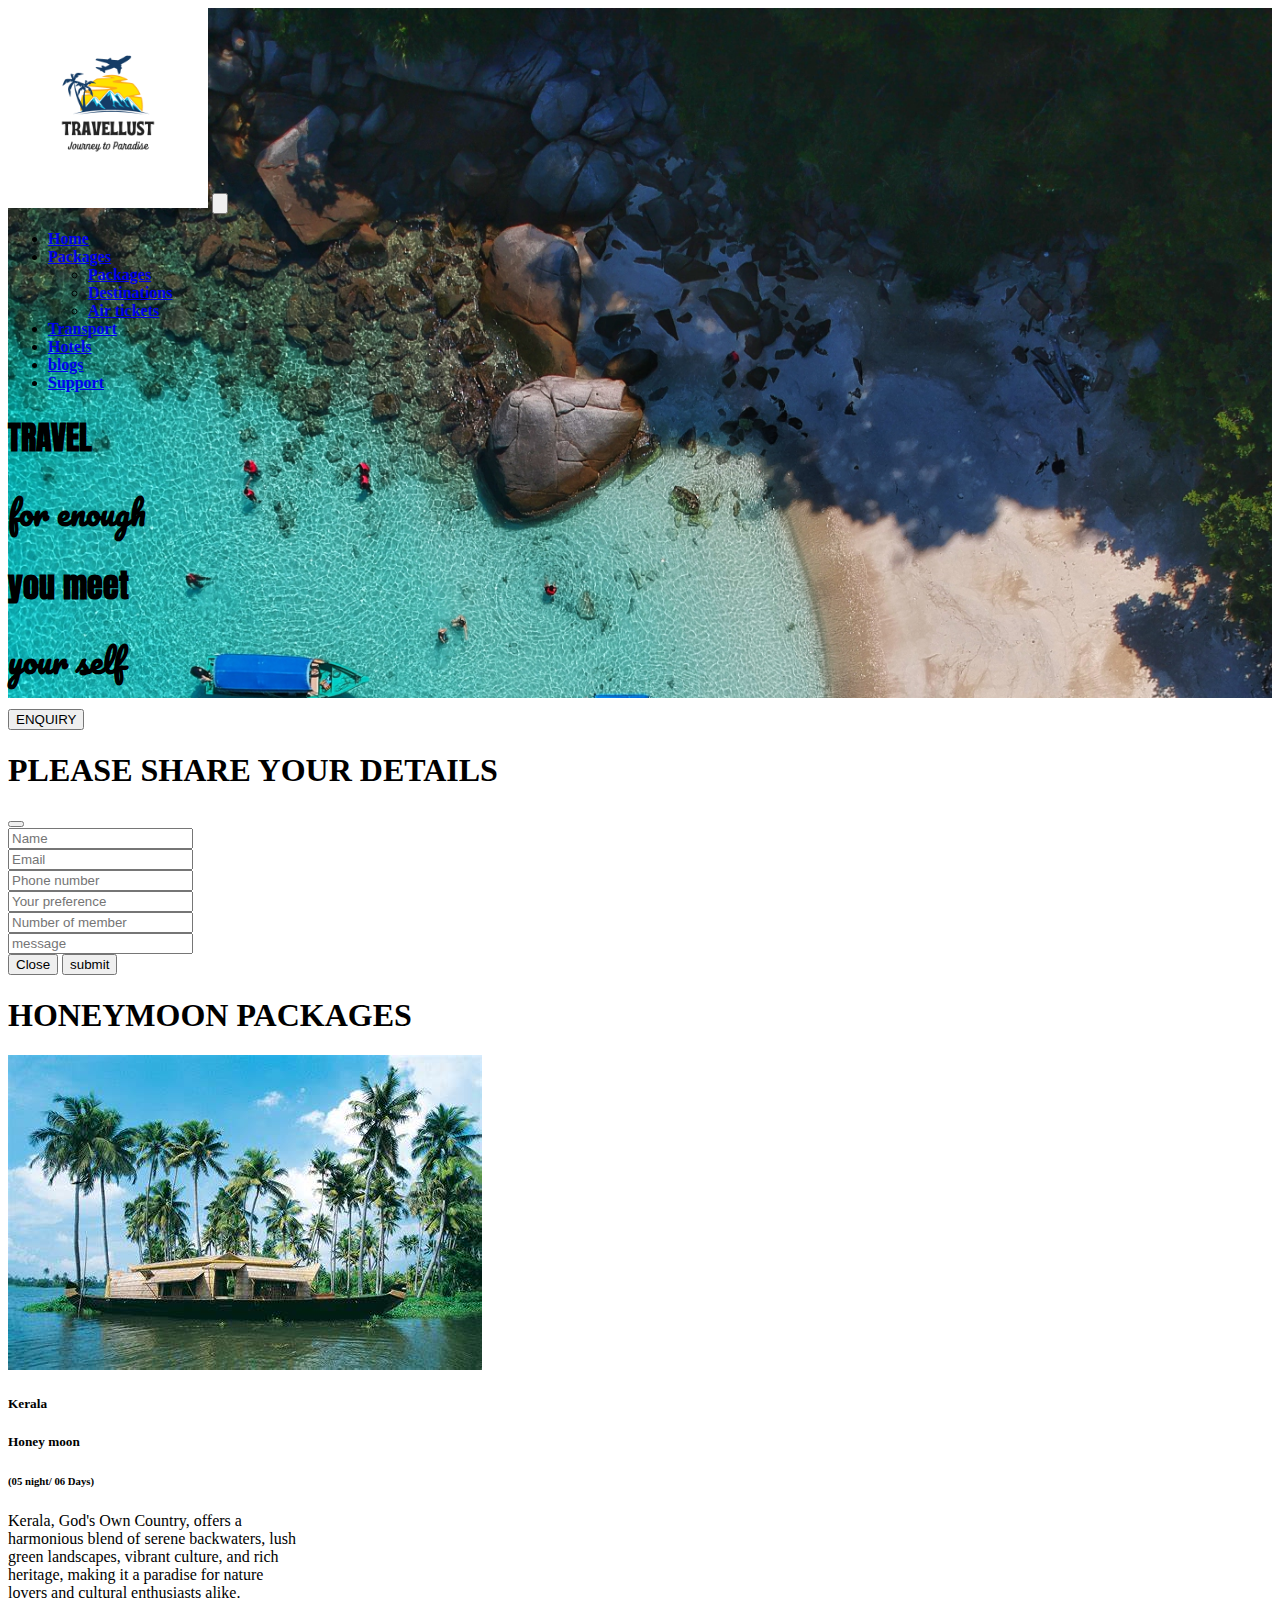
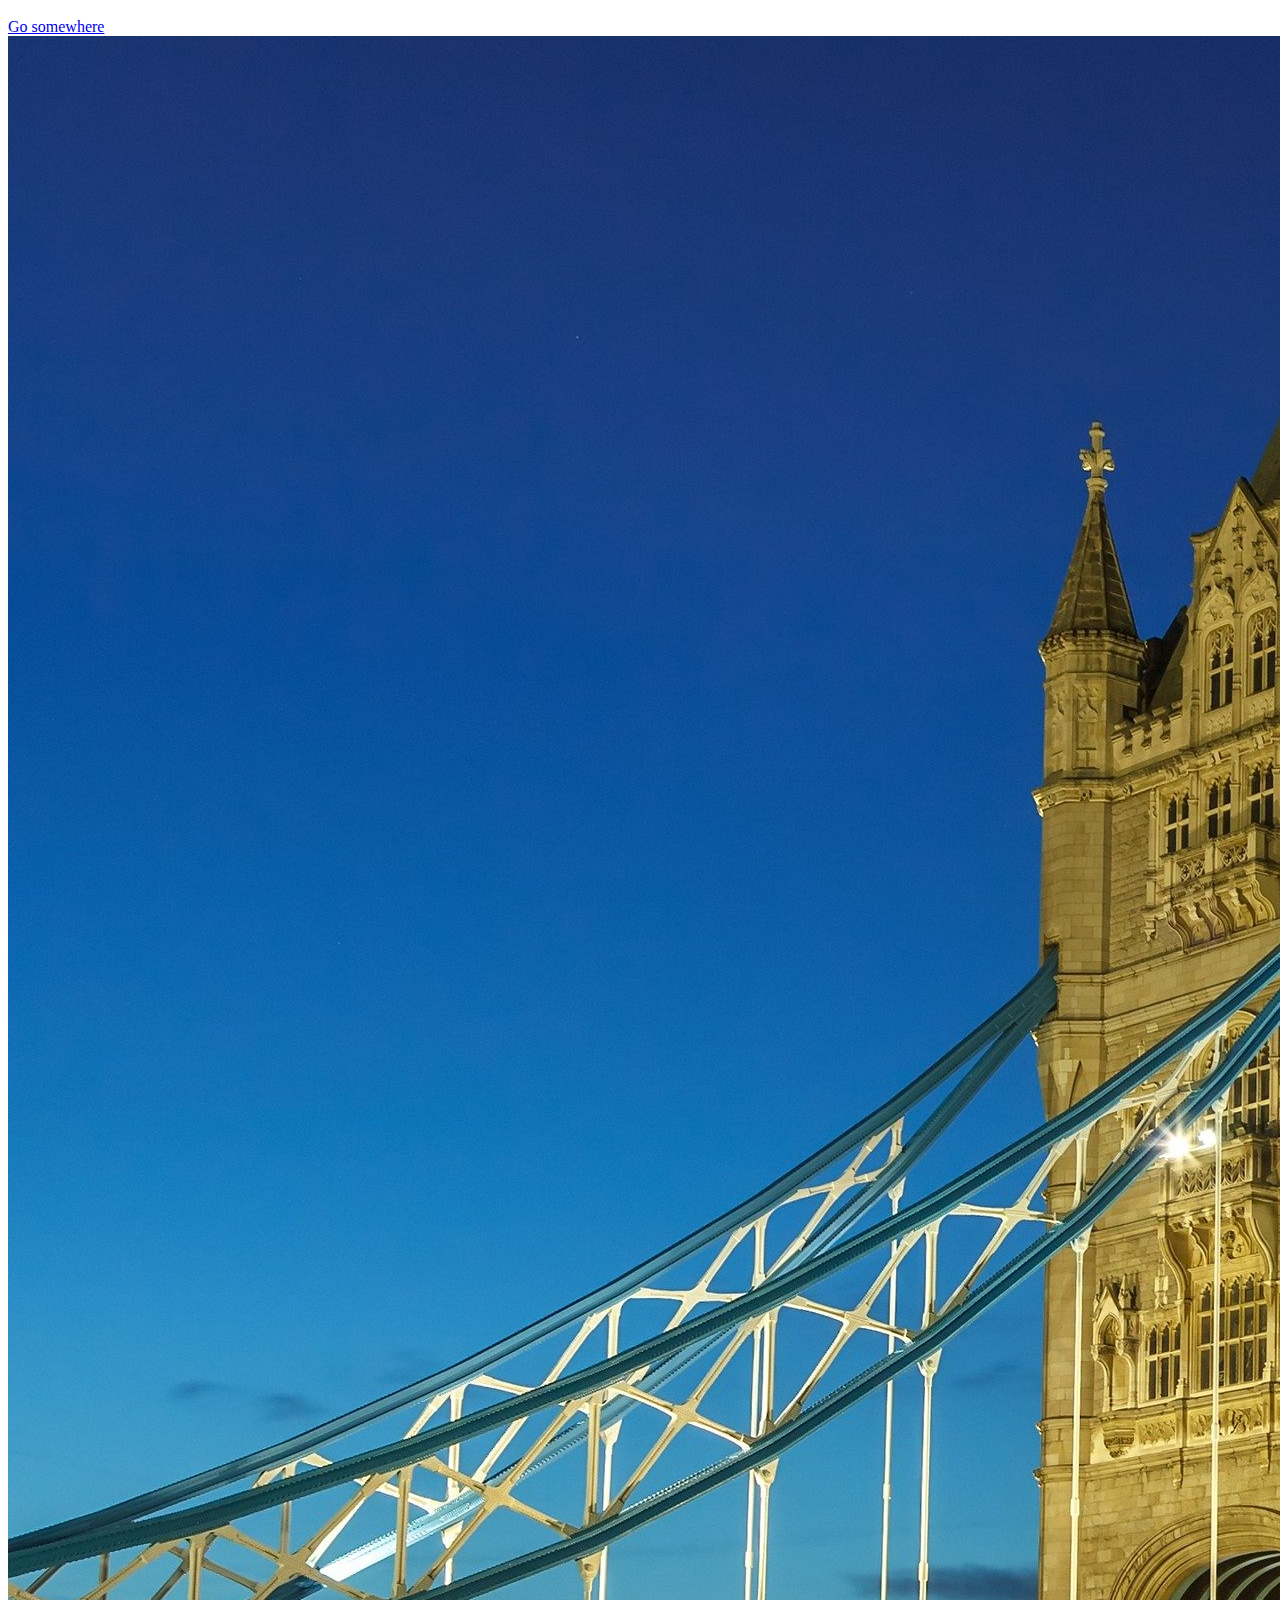
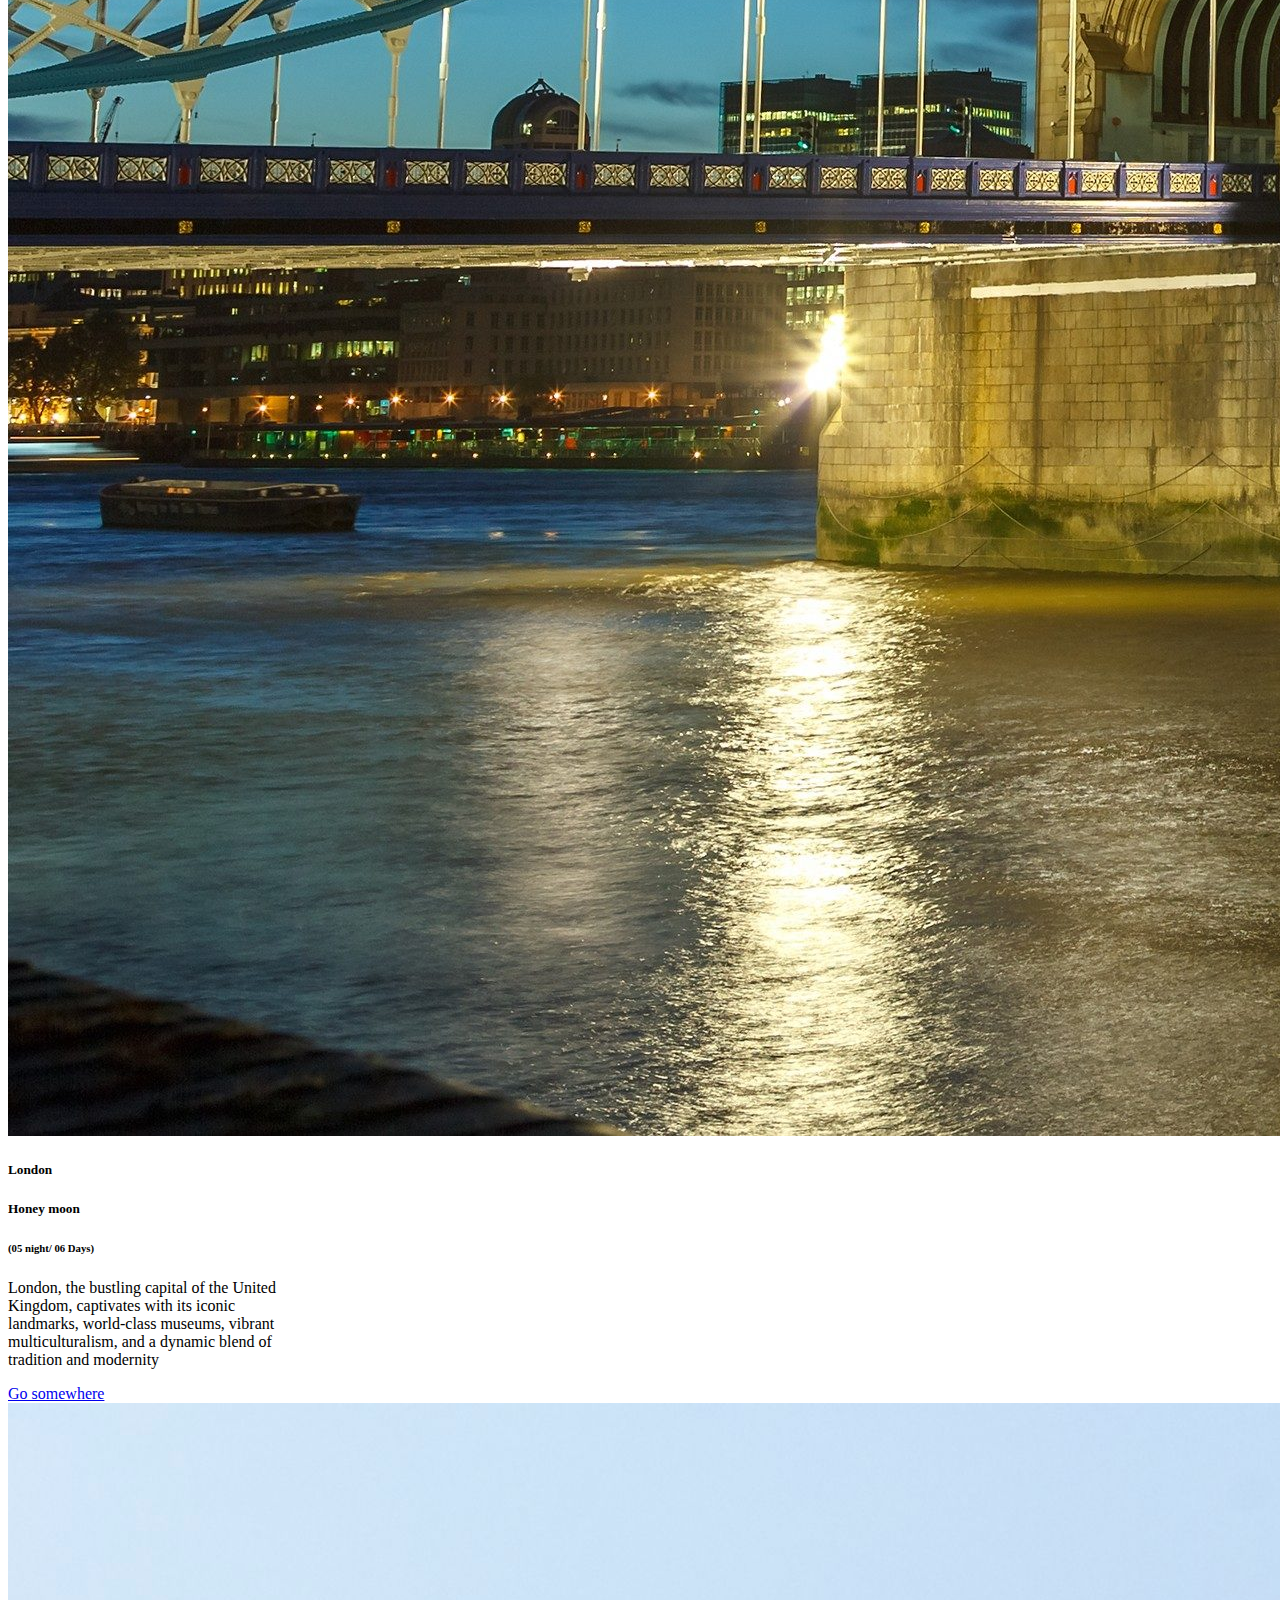
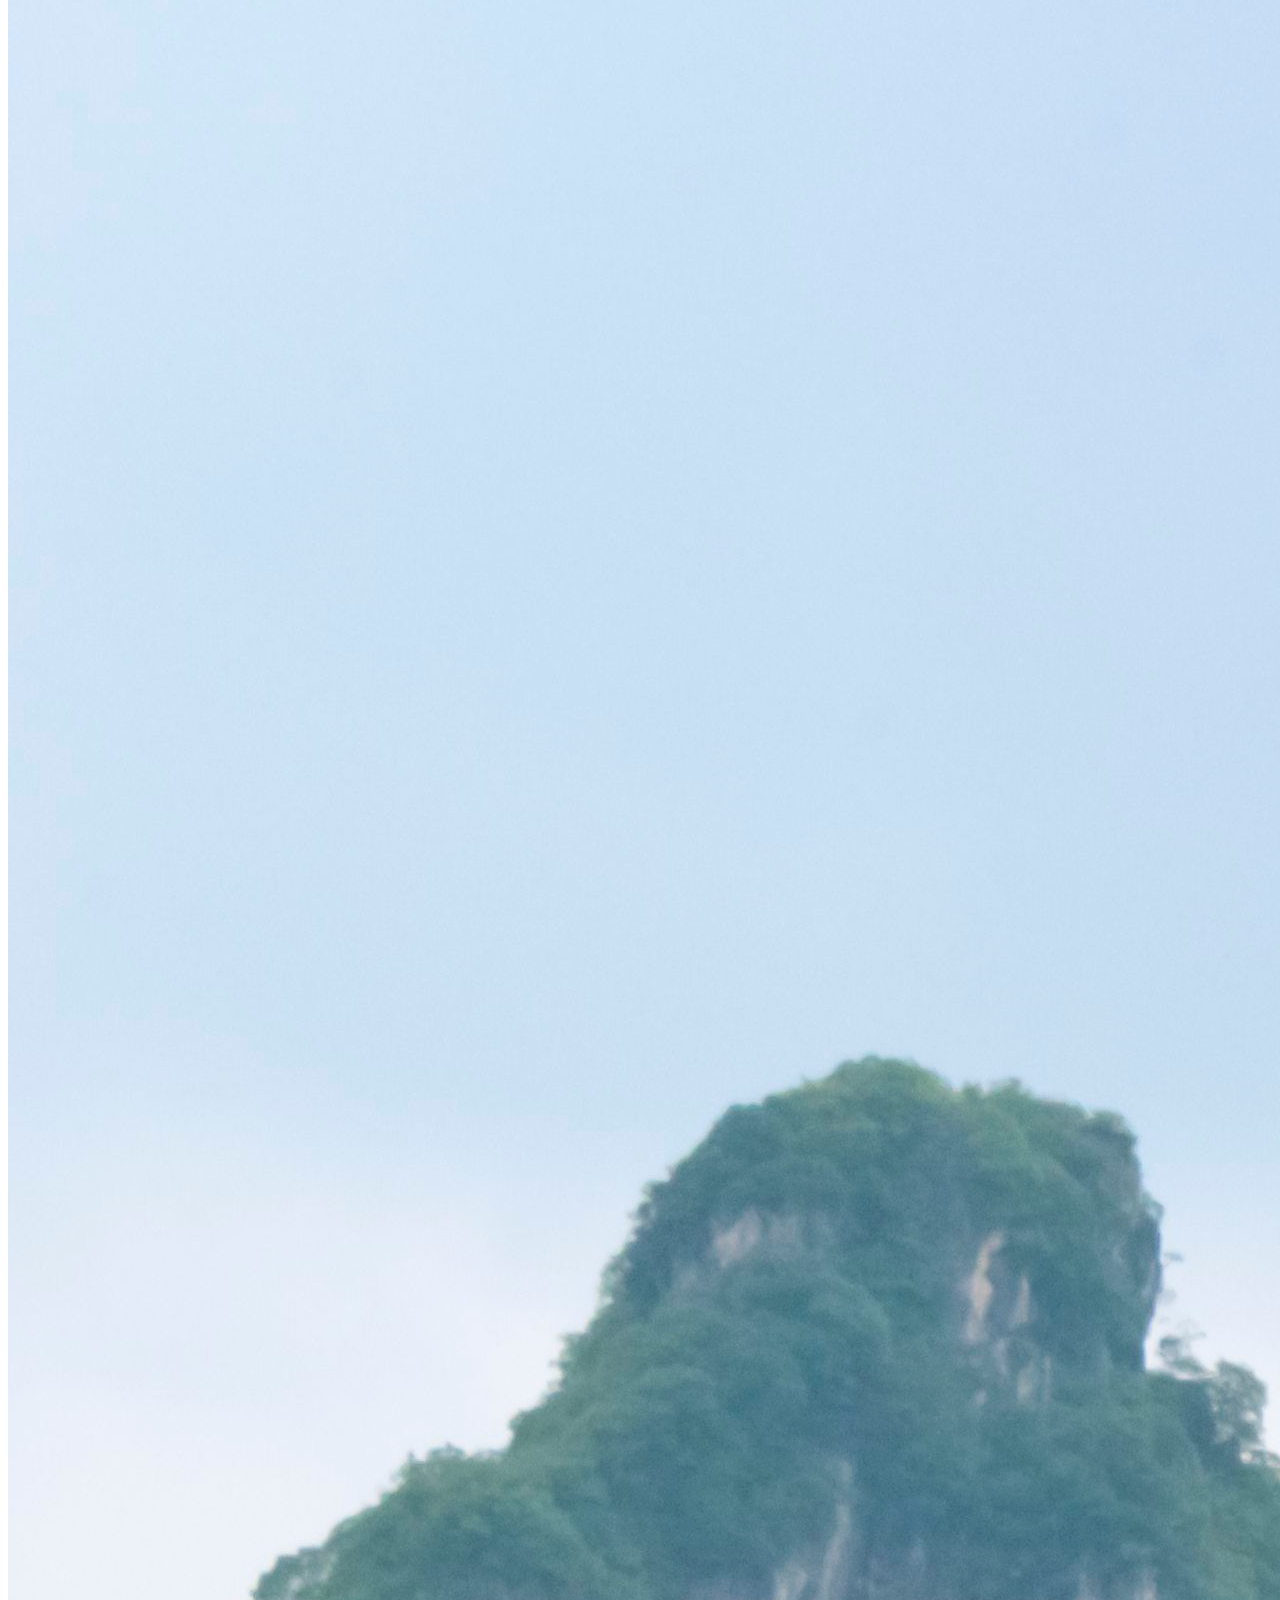
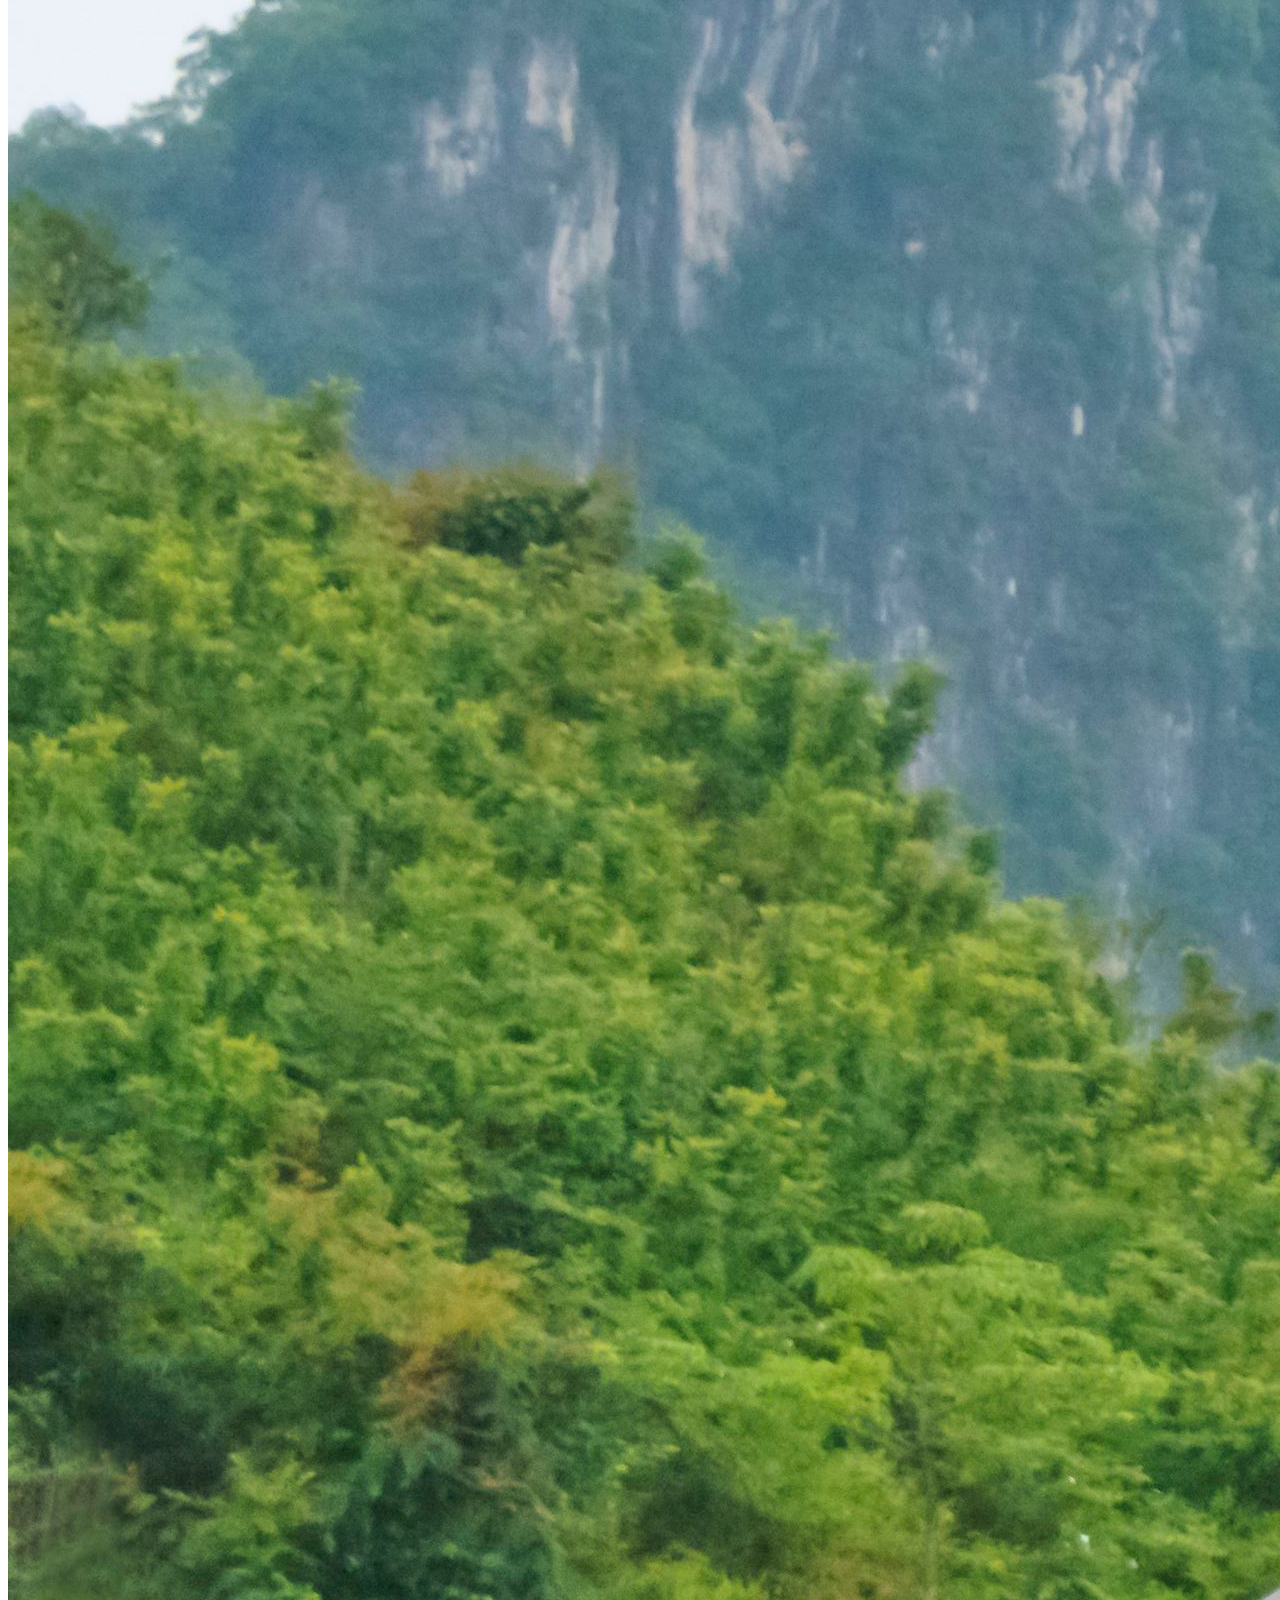
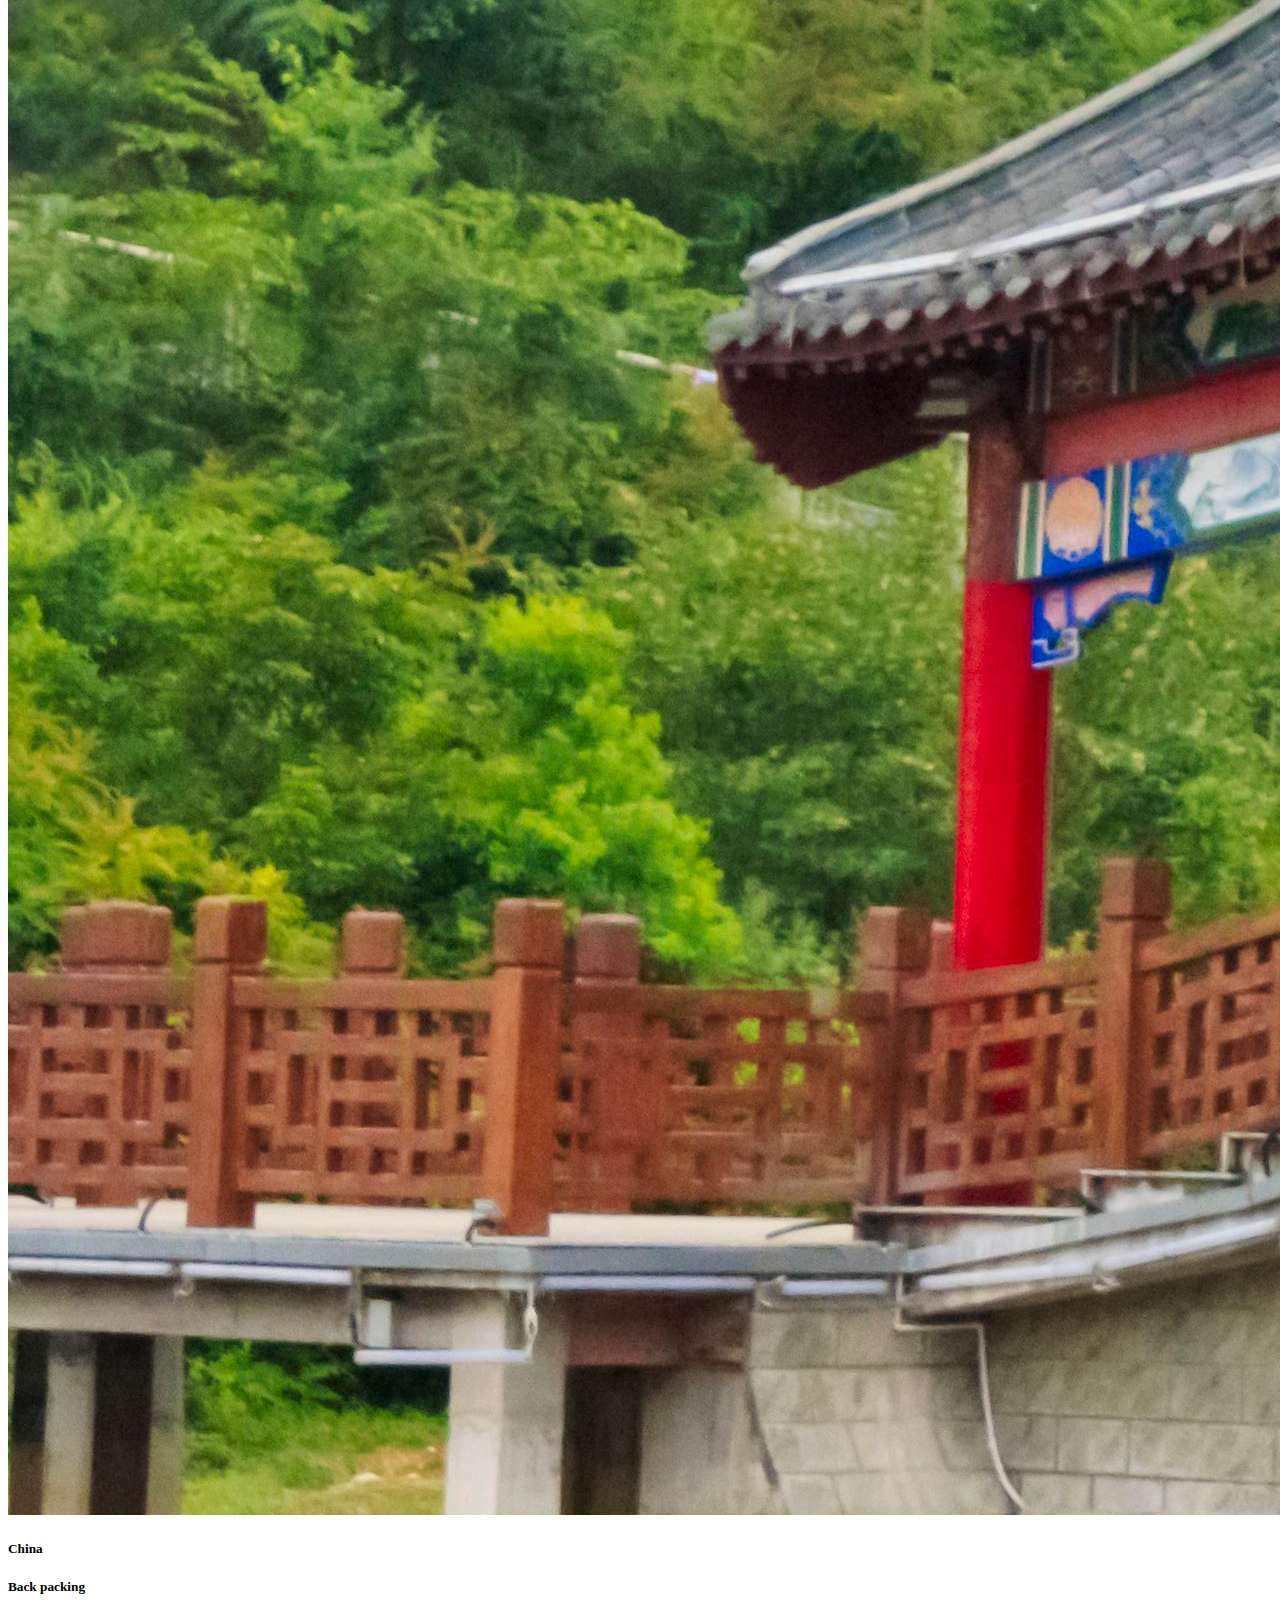
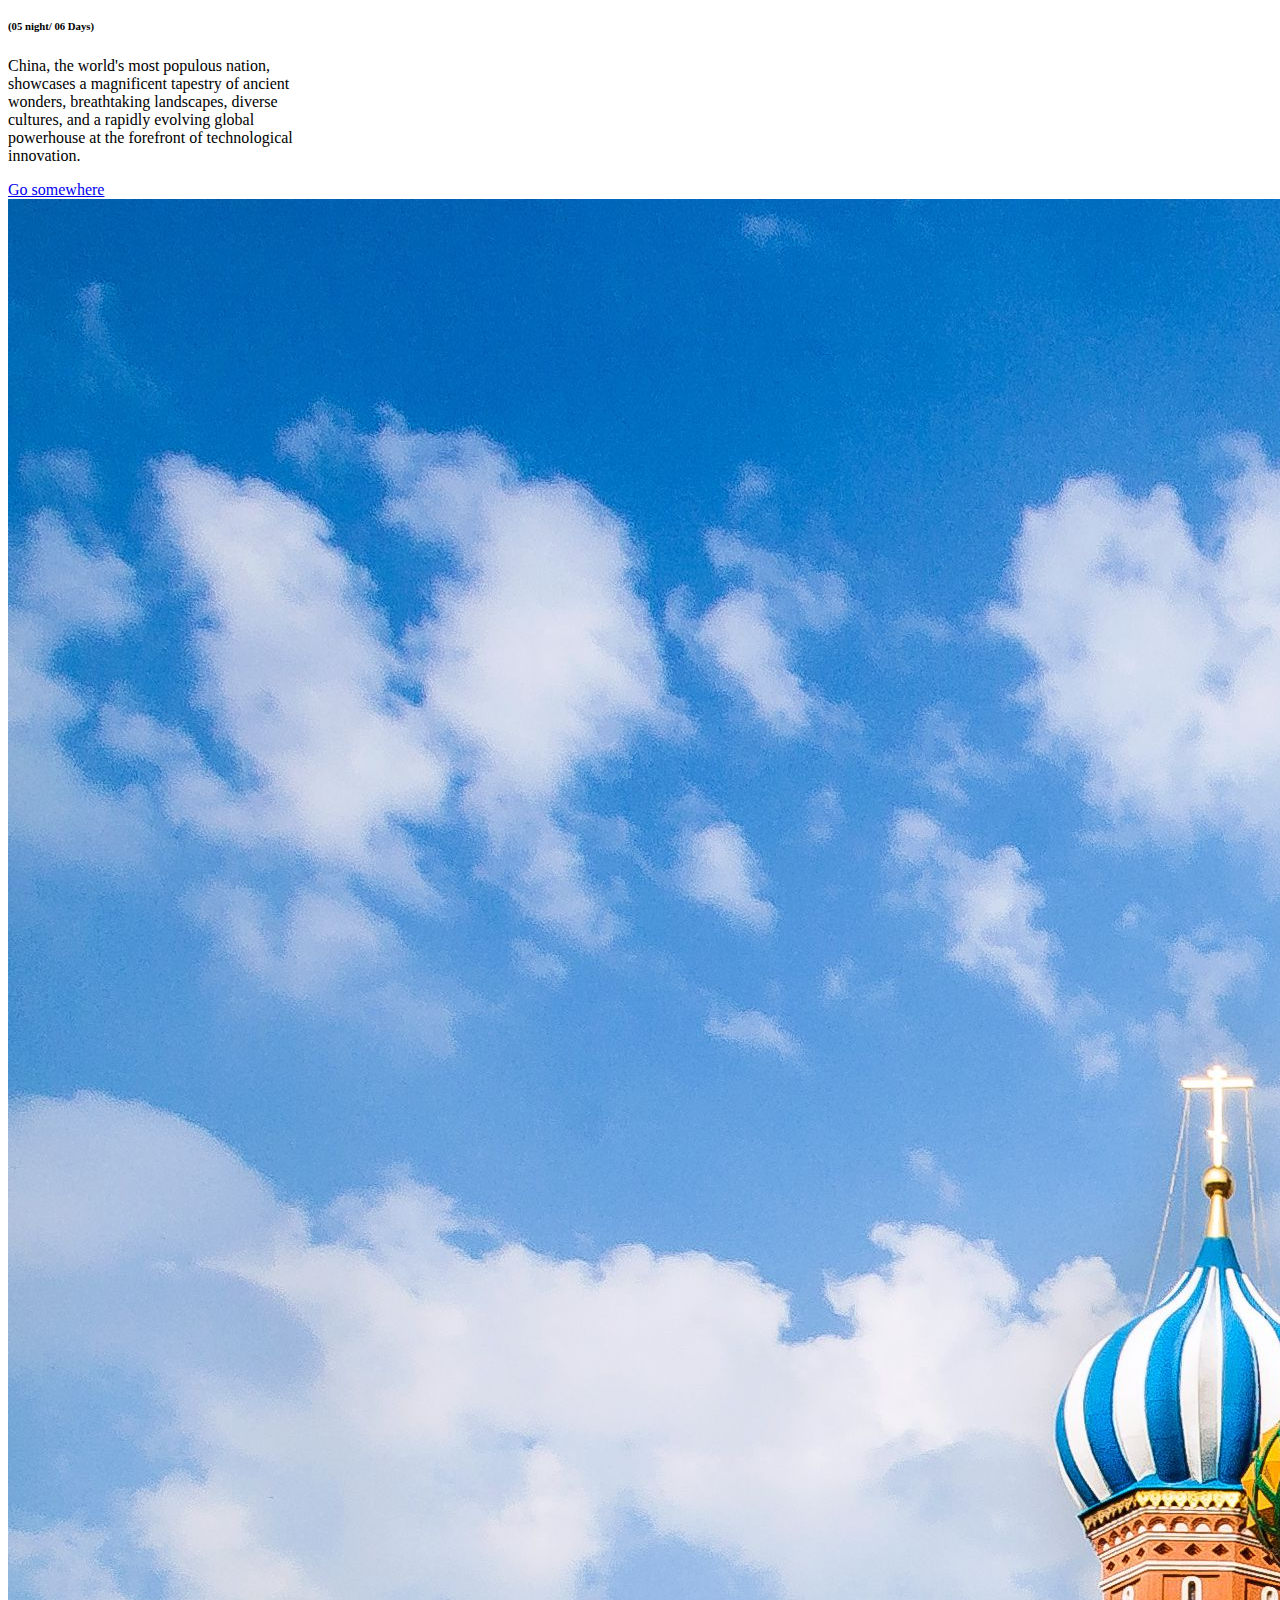
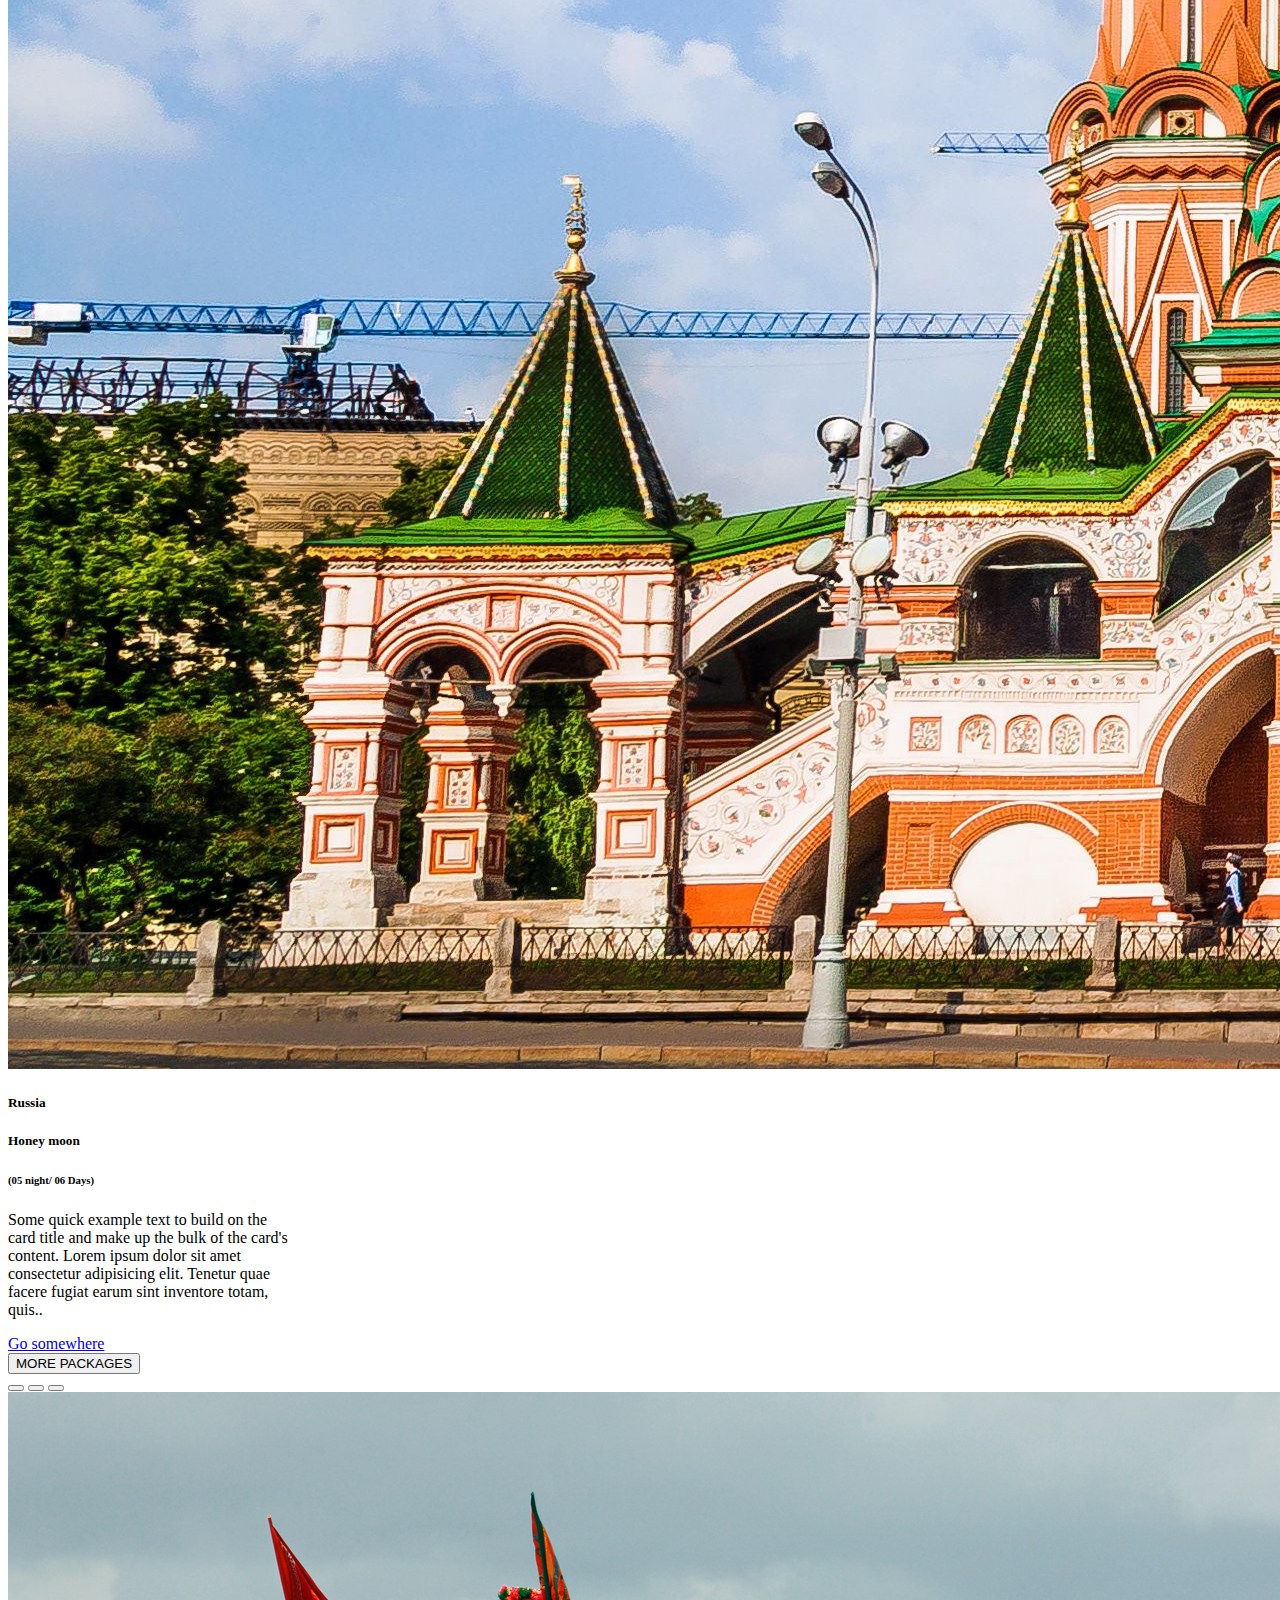
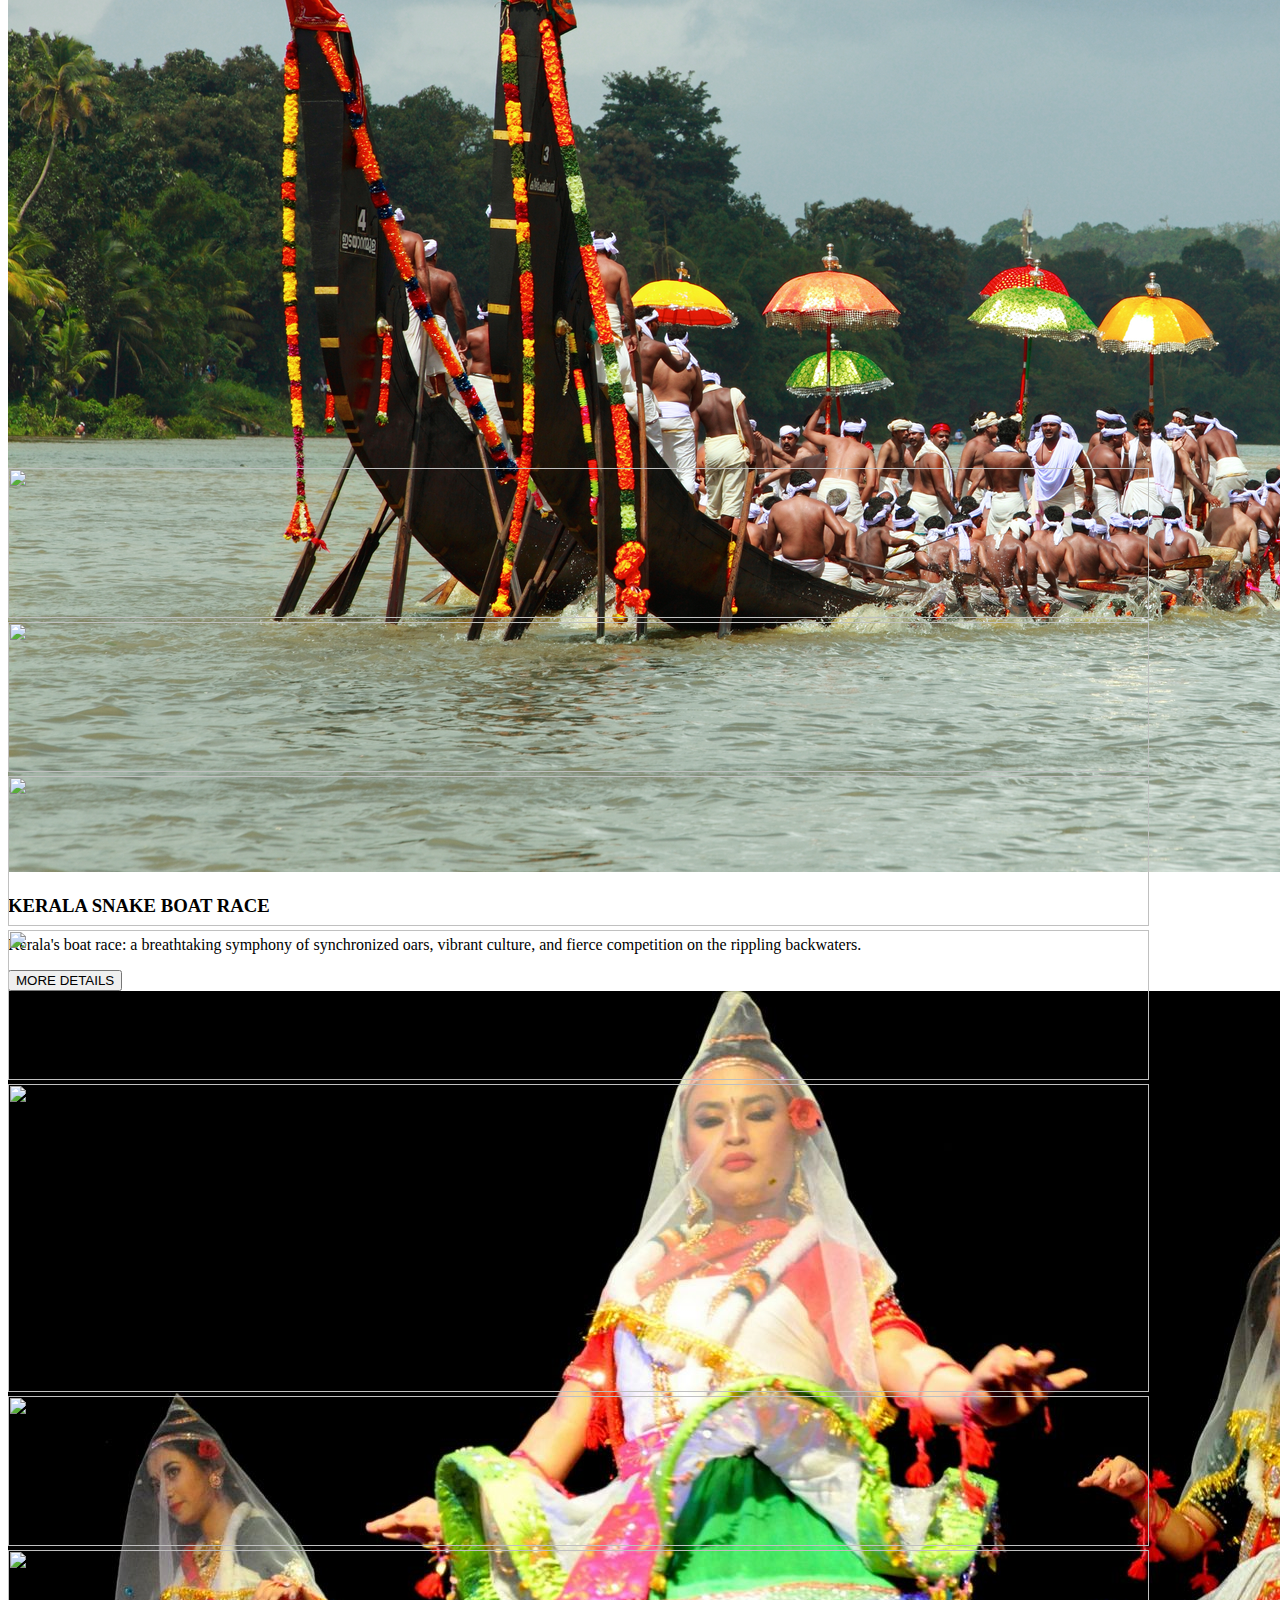
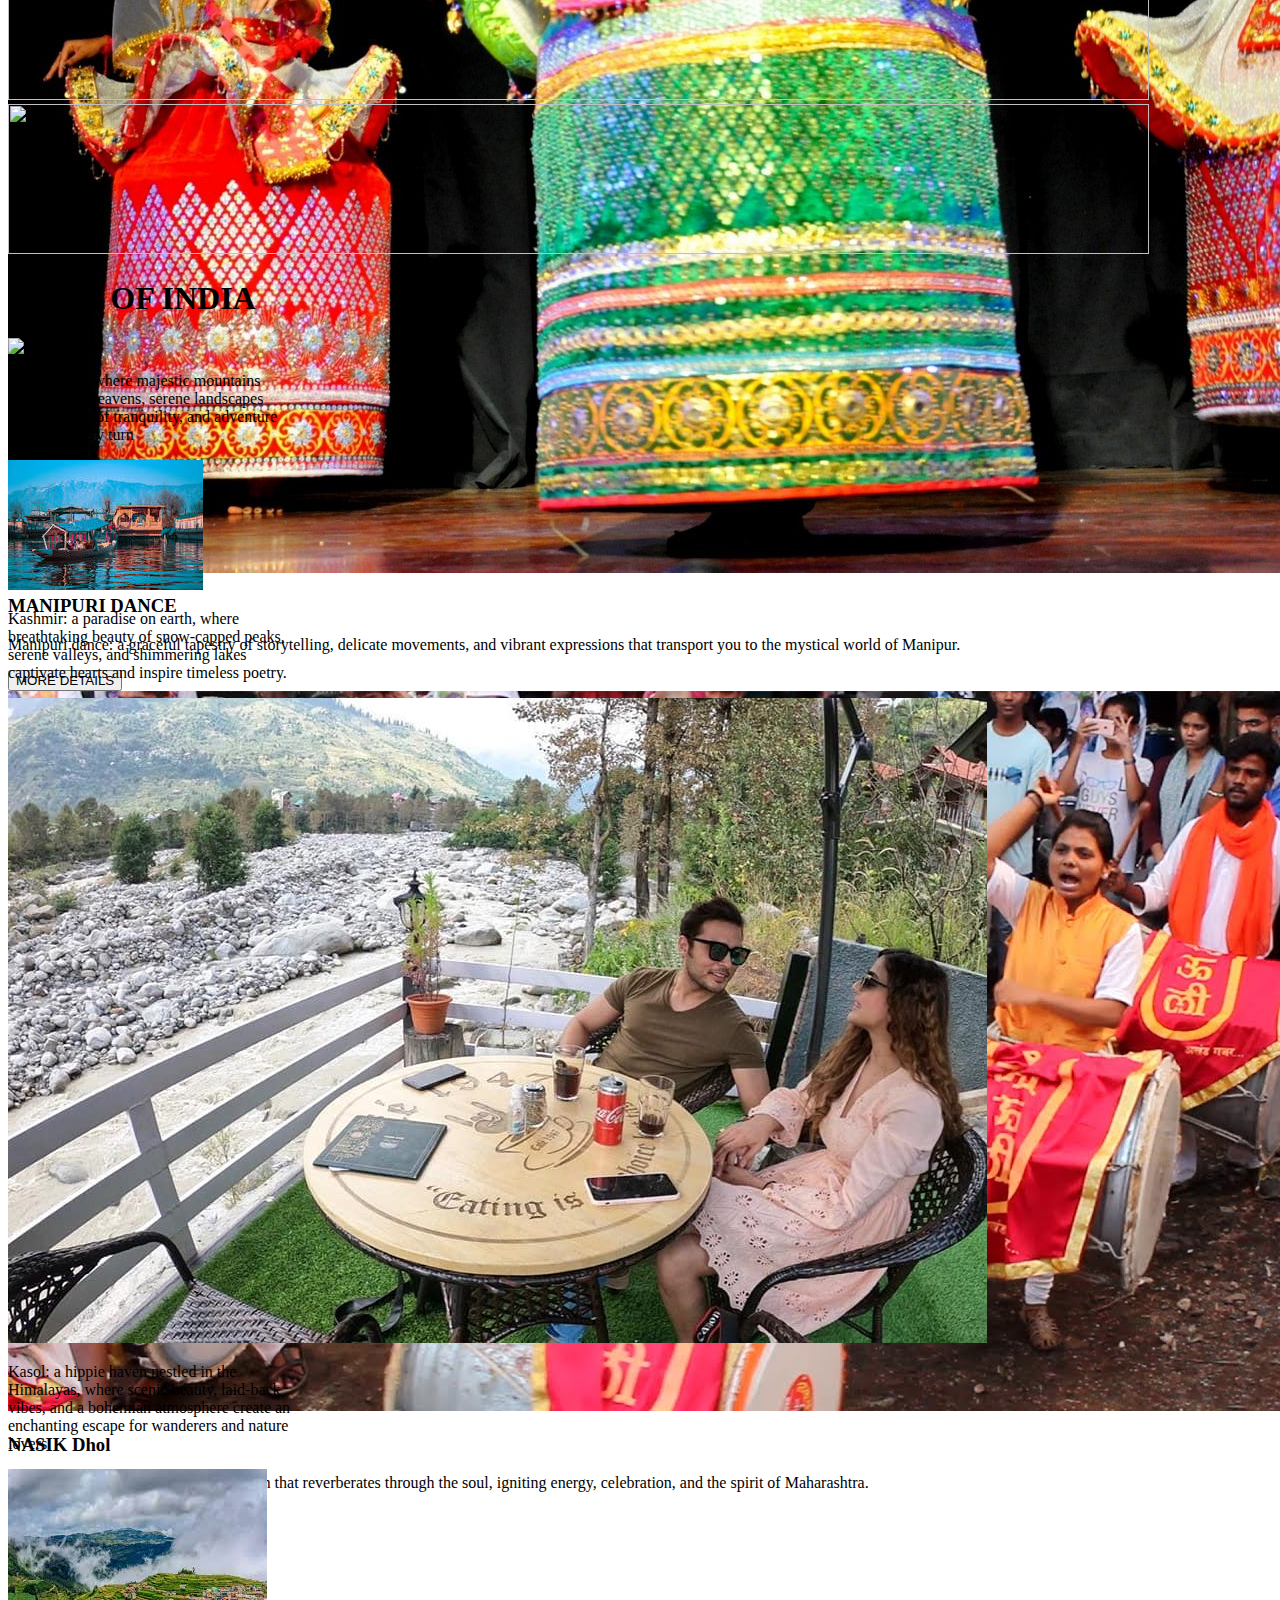
==== commit e23bc58f: "version2" ====
--- a/index.html
+++ b/index.html
@@ -15,11 +15,11 @@
   <!-- navbar div -->
   <div class="container-navbar">
    <!-- bootstrap navbar -->
-   <nav class="navbar navbar-expand-lg  ">
+   <nav class="navbar navbar-expand-lg ">
     <div class="container-fluid">
       <a class="navbar-brand" href="#"><img src="/TRAVELLUST.png" id="img" alt=""></a>
       <button class="navbar-toggler" type="button" data-bs-toggle="collapse" data-bs-target="#navbarNavDropdown" aria-controls="navbarNavDropdown" aria-expanded="false" aria-label="Toggle navigation">
-        <span class="navbar-toggler-icon"></span>
+        <span class="navbar-toggler-icon"></span><br>
       </button>
       <div class="collapse navbar-collapse " id="navbarNavDropdown ">
         <ul class="navbar-nav ms-auto" id="navid">
